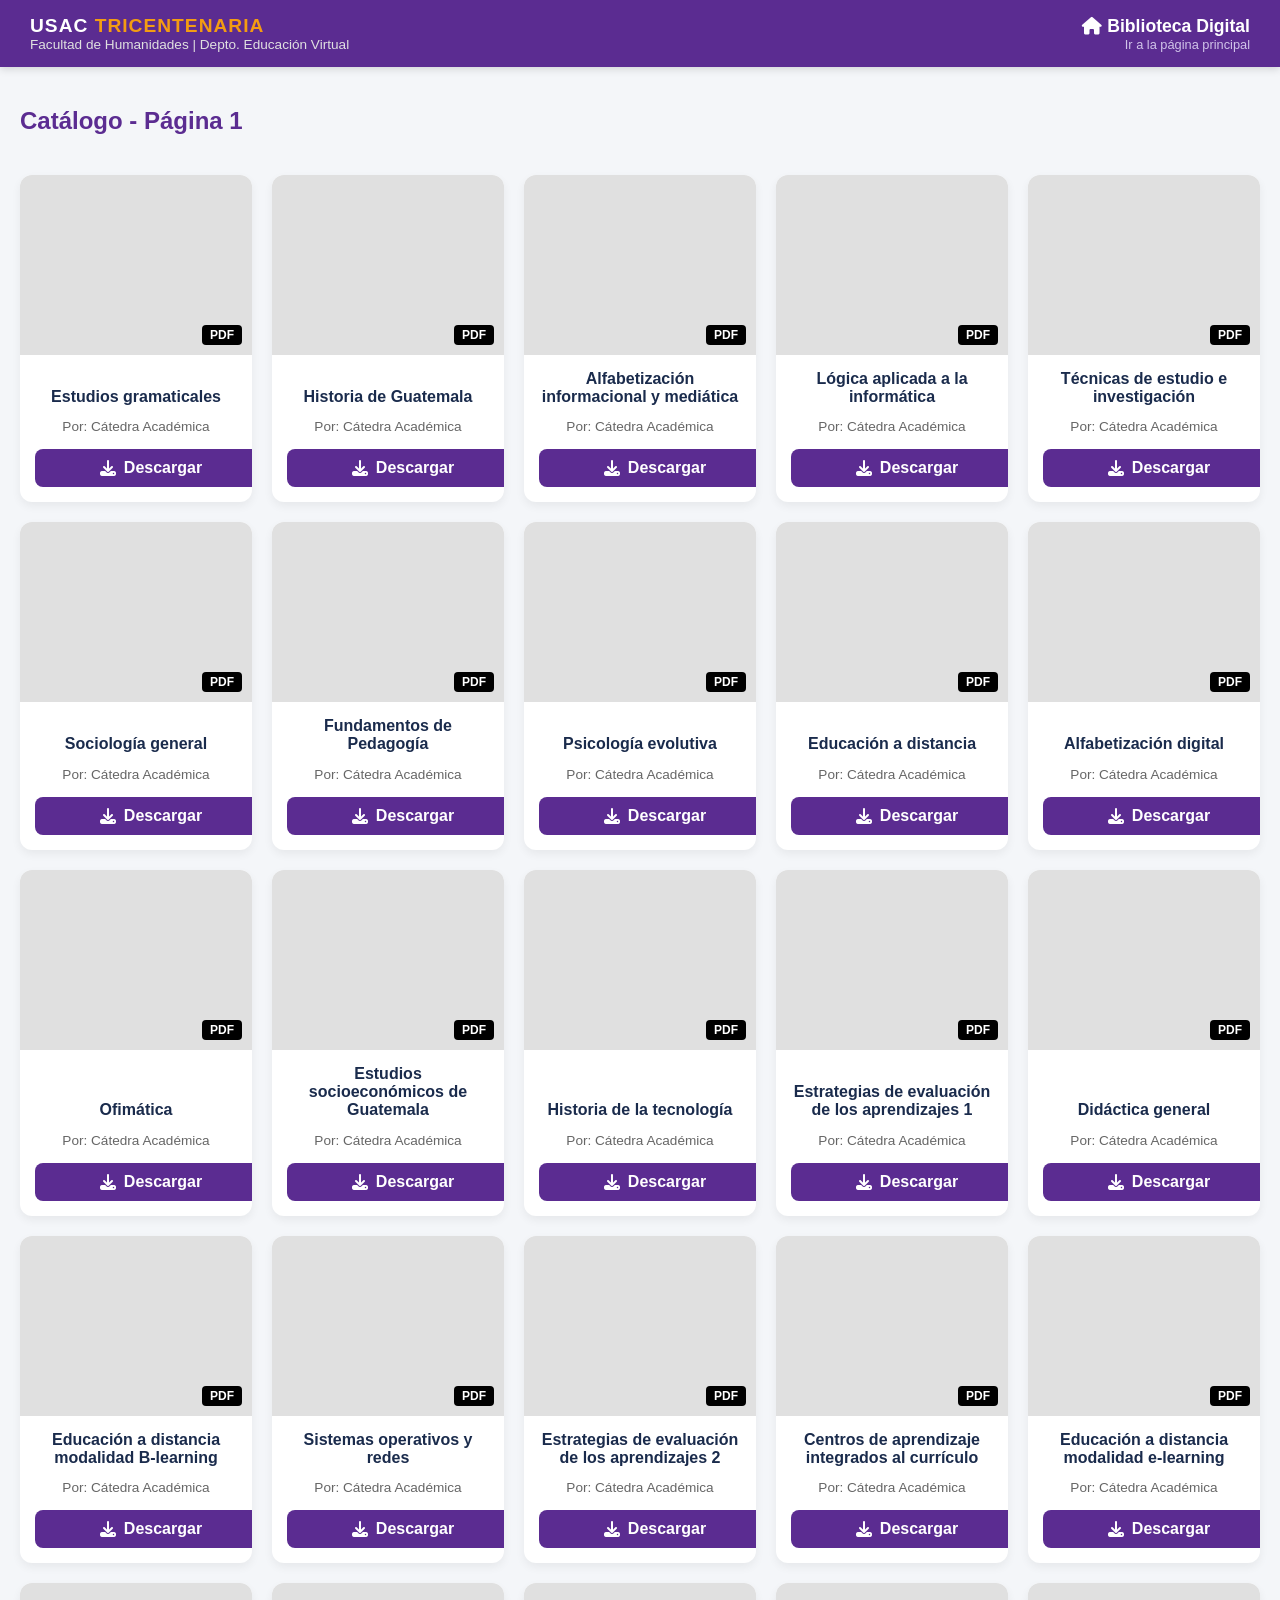
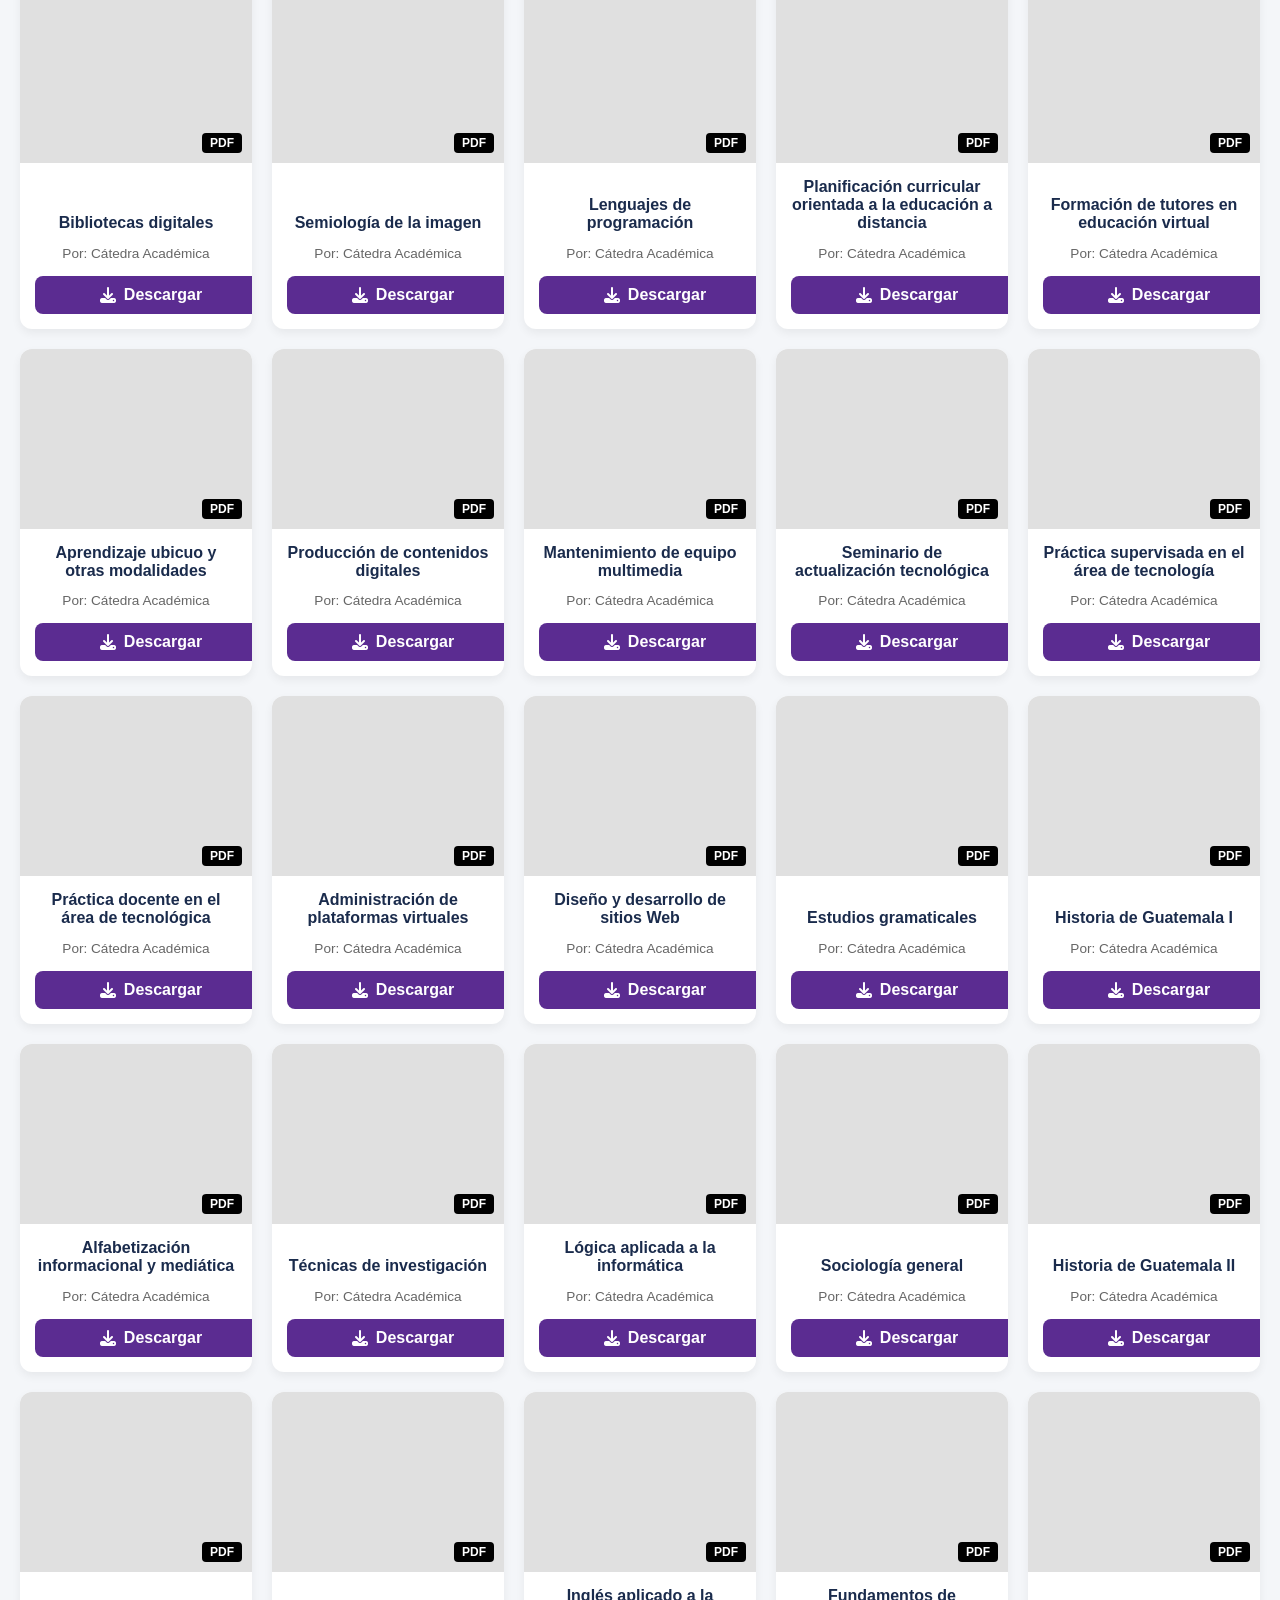
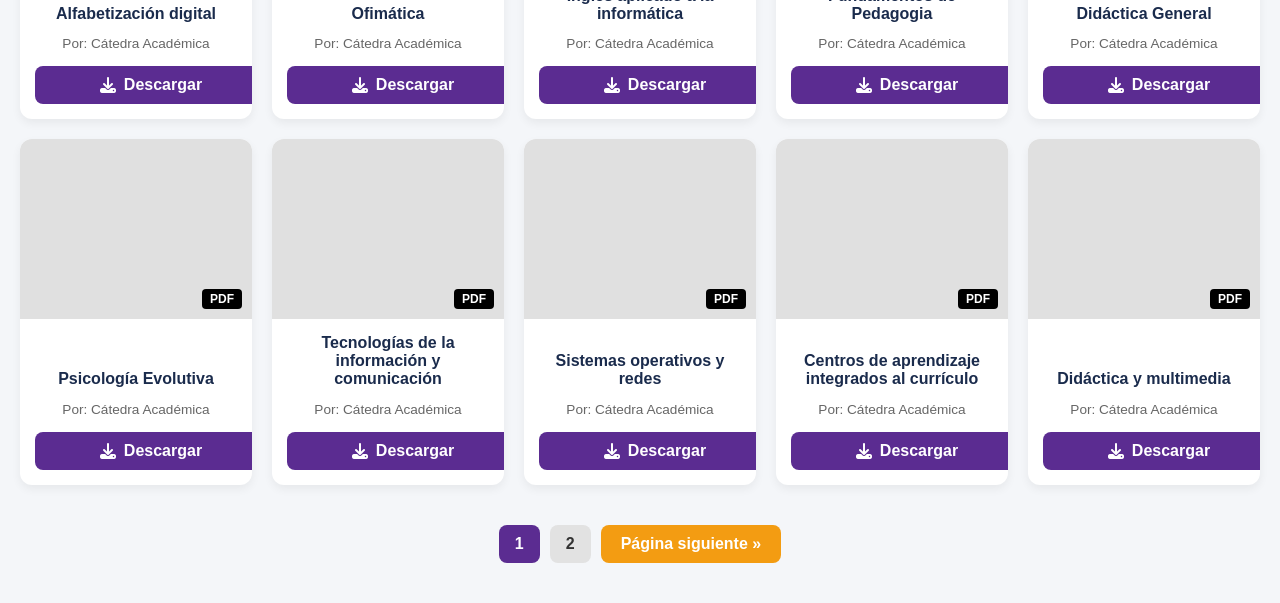
==== catalogo.html @ 76254812 "Add files via upload" ====
<!DOCTYPE html>
<html lang="es">
<head>
  <meta charset="UTF-8">
  <title>Catálogo Completo - Biblioteca Digital (USAC)</title>
  <link rel="stylesheet" href="https://cdnjs.cloudflare.com/ajax/libs/font-awesome/6.4.0/css/all.min.css">
  <style>
    body {
      font-family: Arial, sans-serif;
      background-color: #f4f6f9;
      margin: 0;
      padding: 0;
    }

    /* ESTILOS DEL ENCABEZADO Y BANNER SUPERIOR */
    .top-header {
      background-color: #5b2c91;
      color: #ffffff;
      padding: 15px 30px;
      display: flex;
      justify-content: space-between;
      align-items: center;
      box-shadow: 0 2px 8px rgba(0,0,0,0.15);
    }

    .logo-area-link {
      text-decoration: none;
      color: inherit;
      display: flex;
      flex-direction: column;
      transition: opacity 0.2s ease;
    }

    .logo-area-link:hover {
      opacity: 0.9;
    }

    .usac-title {
      font-size: 1.2rem;
      font-weight: bold;
      letter-spacing: 1px;
    }

    .usac-title span {
      color: #f39c12;
    }

    .fahusac-title {
      font-size: 0.85rem;
      color: #e0e0e0;
    }

    .header-right {
      text-align: right;
    }

    .header-right h2 {
      margin: 0;
      font-size: 1.1rem;
    }

    .header-right h2 a {
      color: #ffffff;
      text-decoration: none;
    }

    .header-right p {
      margin: 0;
      font-size: 0.8rem;
      color: #d1c4e9;
    }

    .main-container {
      padding: 20px;
      max-width: 1400px;
      margin: 0 auto;
    }

    .header-catalogo {
      display: flex;
      justify-content: space-between;
      align-items: center;
      margin-bottom: 20px;
    }

    /* GRID DE 5 COLUMNAS X 10 FILAS (50 LIBROS) */
    .grid-5x10 {
      display: grid;
      grid-template-columns: repeat(5, 1fr);
      gap: 20px;
    }

    /* TARJETA DE LIBRO */
    .card-libro {
      background: #ffffff;
      border-radius: 12px;
      overflow: hidden;
      box-shadow: 0 4px 10px rgba(0,0,0,0.06);
      display: flex;
      flex-direction: column;
      justify-content: space-between;
      transition: transform 0.2s ease;
    }

    .card-libro:hover {
      transform: translateY(-5px);
    }

    .portada-placeholder {
      background-color: #e0e0e0;
      height: 180px;
      position: relative;
    }

    .badge-pdf {
      position: absolute;
      bottom: 10px;
      right: 10px;
      background: #000;
      color: #fff;
      padding: 3px 8px;
      font-size: 0.75rem;
      font-weight: bold;
      border-radius: 4px;
    }

    .info-libro {
      padding: 15px;
      text-align: center;
    }

    .titulo-libro {
      font-size: 1rem;
      color: #1a2b4c;
      margin: 0 0 8px 0;
      font-weight: bold;
    }

    .autor-libro {
      font-size: 0.85rem;
      color: #666;
      margin-bottom: 15px;
    }

    .btn-descargar {
      background-color: #5b2c91;
      color: white;
      border: none;
      padding: 10px 15px;
      border-radius: 8px;
      width: 100%;
      cursor: pointer;
      font-weight: bold;
      display: flex;
      align-items: center;
      justify-content: center;
      gap: 8px;
      text-decoration: none;
    }

    /* ESTILOS DE PAGINACIÓN */
    .paginacion-container {
      display: flex;
      justify-content: center;
      align-items: center;
      gap: 10px;
      margin: 40px 0 20px 0;
    }

    .btn-pagina {
      padding: 10px 16px;
      background: #e2e2e2;
      color: #333;
      text-decoration: none;
      border-radius: 8px;
      font-weight: bold;
    }

    .btn-pagina.activo,
    .btn-pagina.active {
      background: #5b2c91;
      color: #fff;
    }

    .btn-siguiente {
      padding: 10px 20px;
      background: #f39c12;
      color: #fff;
      text-decoration: none;
      border-radius: 8px;
      font-weight: bold;
    }
  </style>
</head>
<body>

  <!-- ENCABEZADO SUPERIOR / BANNER MENÚ (REDIRECCIONA A INDEX.HTML) -->
  <header class="top-header">
    <a href="index.html" class="logo-area-link" title="Volver al inicio">
      <div class="usac-title">USAC <span>TRICENTENARIA</span></div>
      <div class="fahusac-title">Facultad de Humanidades | Depto. Educación Virtual</div>
    </a>
    <div class="header-right">
      <h2><a href="index.html" title="Volver al inicio"><i class="fa-solid fa-house"></i> Biblioteca Digital</a></h2>
      <p>Ir a la página principal</p>
    </div>
  </header>

  <main class="main-container">
    <div class="header-catalogo">
      <h2 style="color: #5b2c91;" id="lbl-pagina">Catálogo de Libros</h2>
    </div>

    <!-- CONTENEDOR GRID 5X10 -->
    <div id="contenedor-libros" class="grid-5x10"></div>

    <!-- BARRA DE PAGINACIÓN (UBICADA CORRECTAMENTE EN EL HTML) -->
    <div id="paginacion-bottom" class="paginacion-container"></div>
  </main>

  <!-- ARCHIVOS JAVASCRIPT EXTERNOS -->
  <script src="cursos.js"></script>
  <script src="paginacion.js"></script>

  <!-- LÓGICA DE RENDERIZADO -->
  <script>
    document.addEventListener('DOMContentLoaded', () => {
      // 1. Obtener la página desde los parámetros de la URL
      const params = new URLSearchParams(window.location.search);
      const paginaActual = parseInt(params.get('pagina')) || 1;
      
      document.getElementById('lbl-pagina').textContent = `Catálogo - Página ${paginaActual}`;

      // 2. Calcular rango de 50 ítems por página (5x10)
      const limitePorPagina = 50;
      const inicio = (paginaActual - 1) * limitePorPagina;
      const fin = inicio + limitePorPagina;

      // Obtener el fragmento de la lista según la página
      const librosPagina = BASE_CURSOS.slice(inicio, fin);
      const contenedor = document.getElementById('contenedor-libros');

      // 3. Renderizar las tarjetas
      librosPagina.forEach(libro => {
        const card = document.createElement('div');
        card.className = 'card-libro';
        card.innerHTML = `
          <div class="portada-placeholder">
            <span class="badge-pdf">PDF</span>
          </div>
          <div class="info-libro">
            <h3 class="titulo-libro">${libro.nombre}</h3>
            <p class="autor-libro">Por: ${libro.autor || 'Cátedra Académica'}</p>
            <a href="${libro.link || '#'}" class="btn-descargar" target="_blank">
              <i class="fa-solid fa-download"></i> Descargar
            </a>
          </div>
        `;
        contenedor.appendChild(card);
      });

      // 4. Renderizar controles de paginación
      if (typeof renderizarPaginacion === 'function') {
        renderizarPaginacion(BASE_CURSOS.length, paginaActual, 'paginacion-bottom');
      }
    });
    // Navegación normal entre páginas dentro del catálogo
renderizarPaginacion(BASE_CURSOS.length, paginaActual, 'paginacion-bottom', 'catalogo.html', false);
  </script>
</body>
</html>
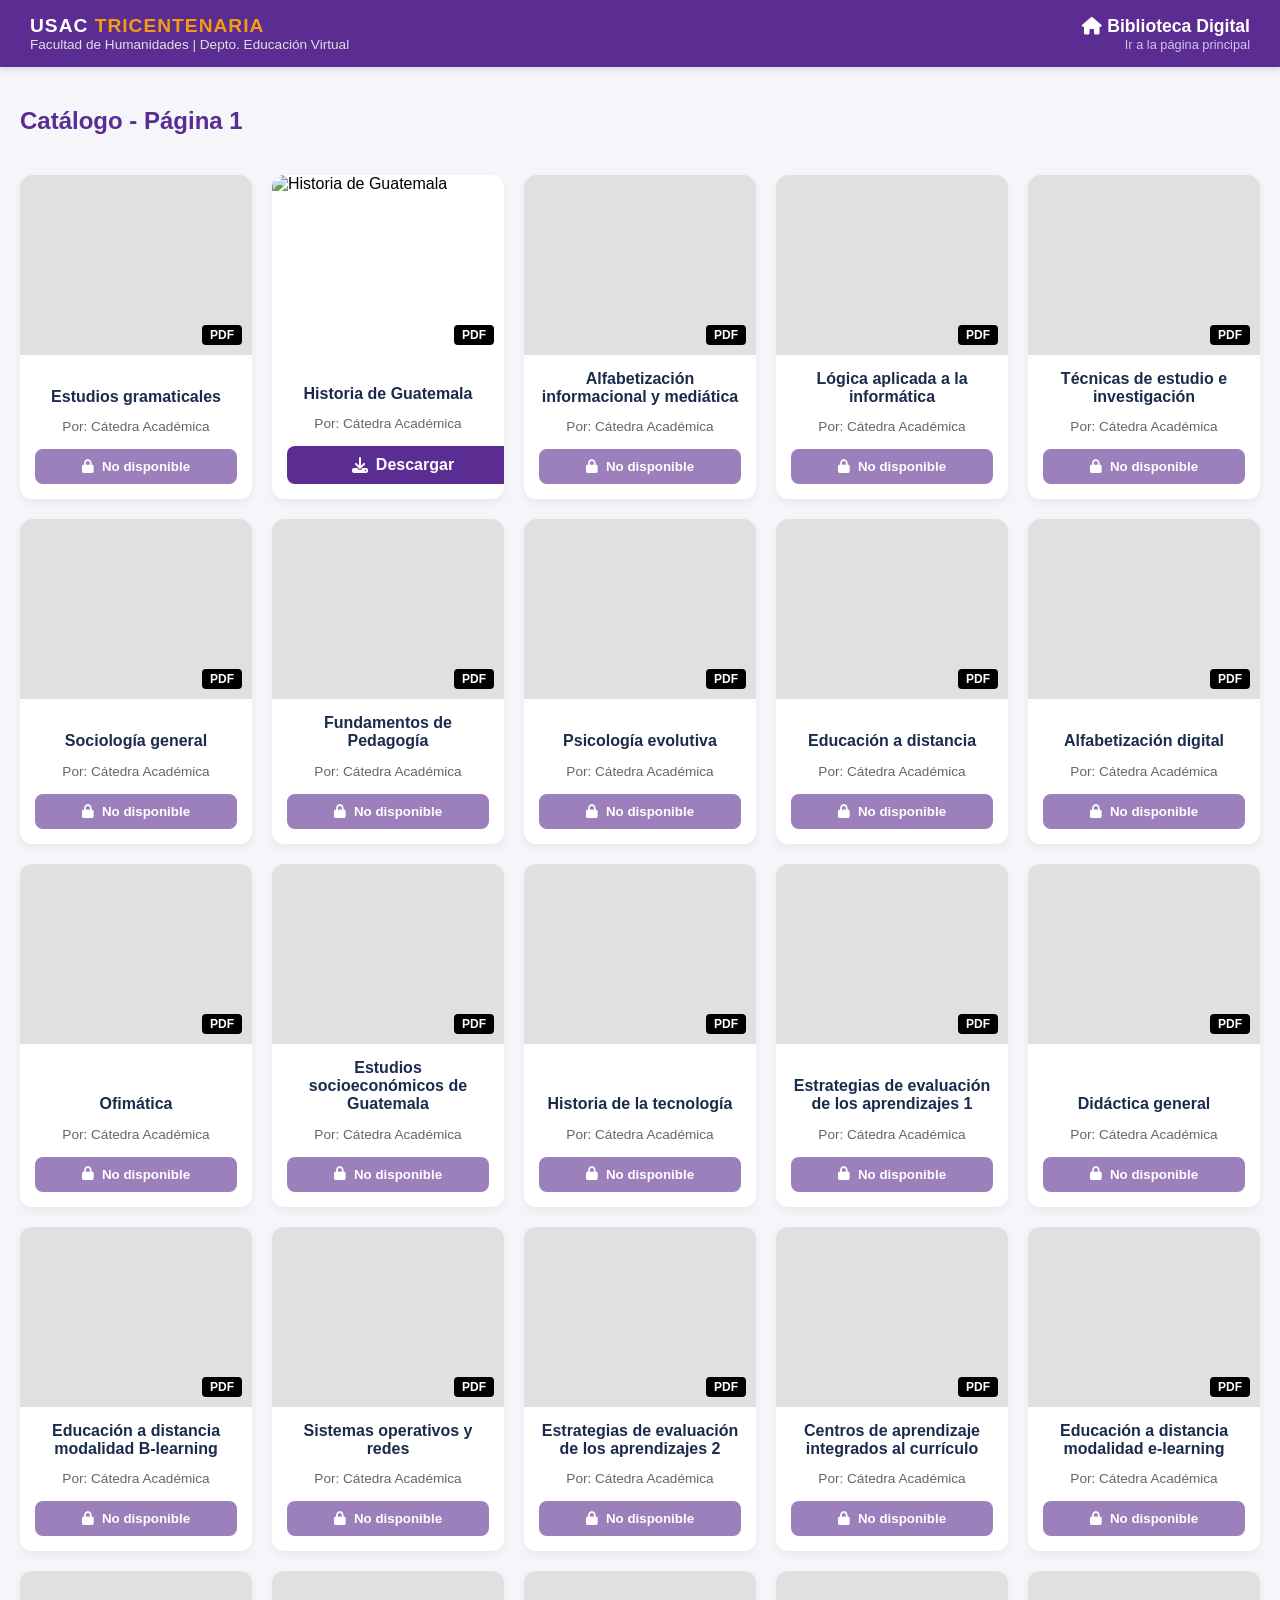
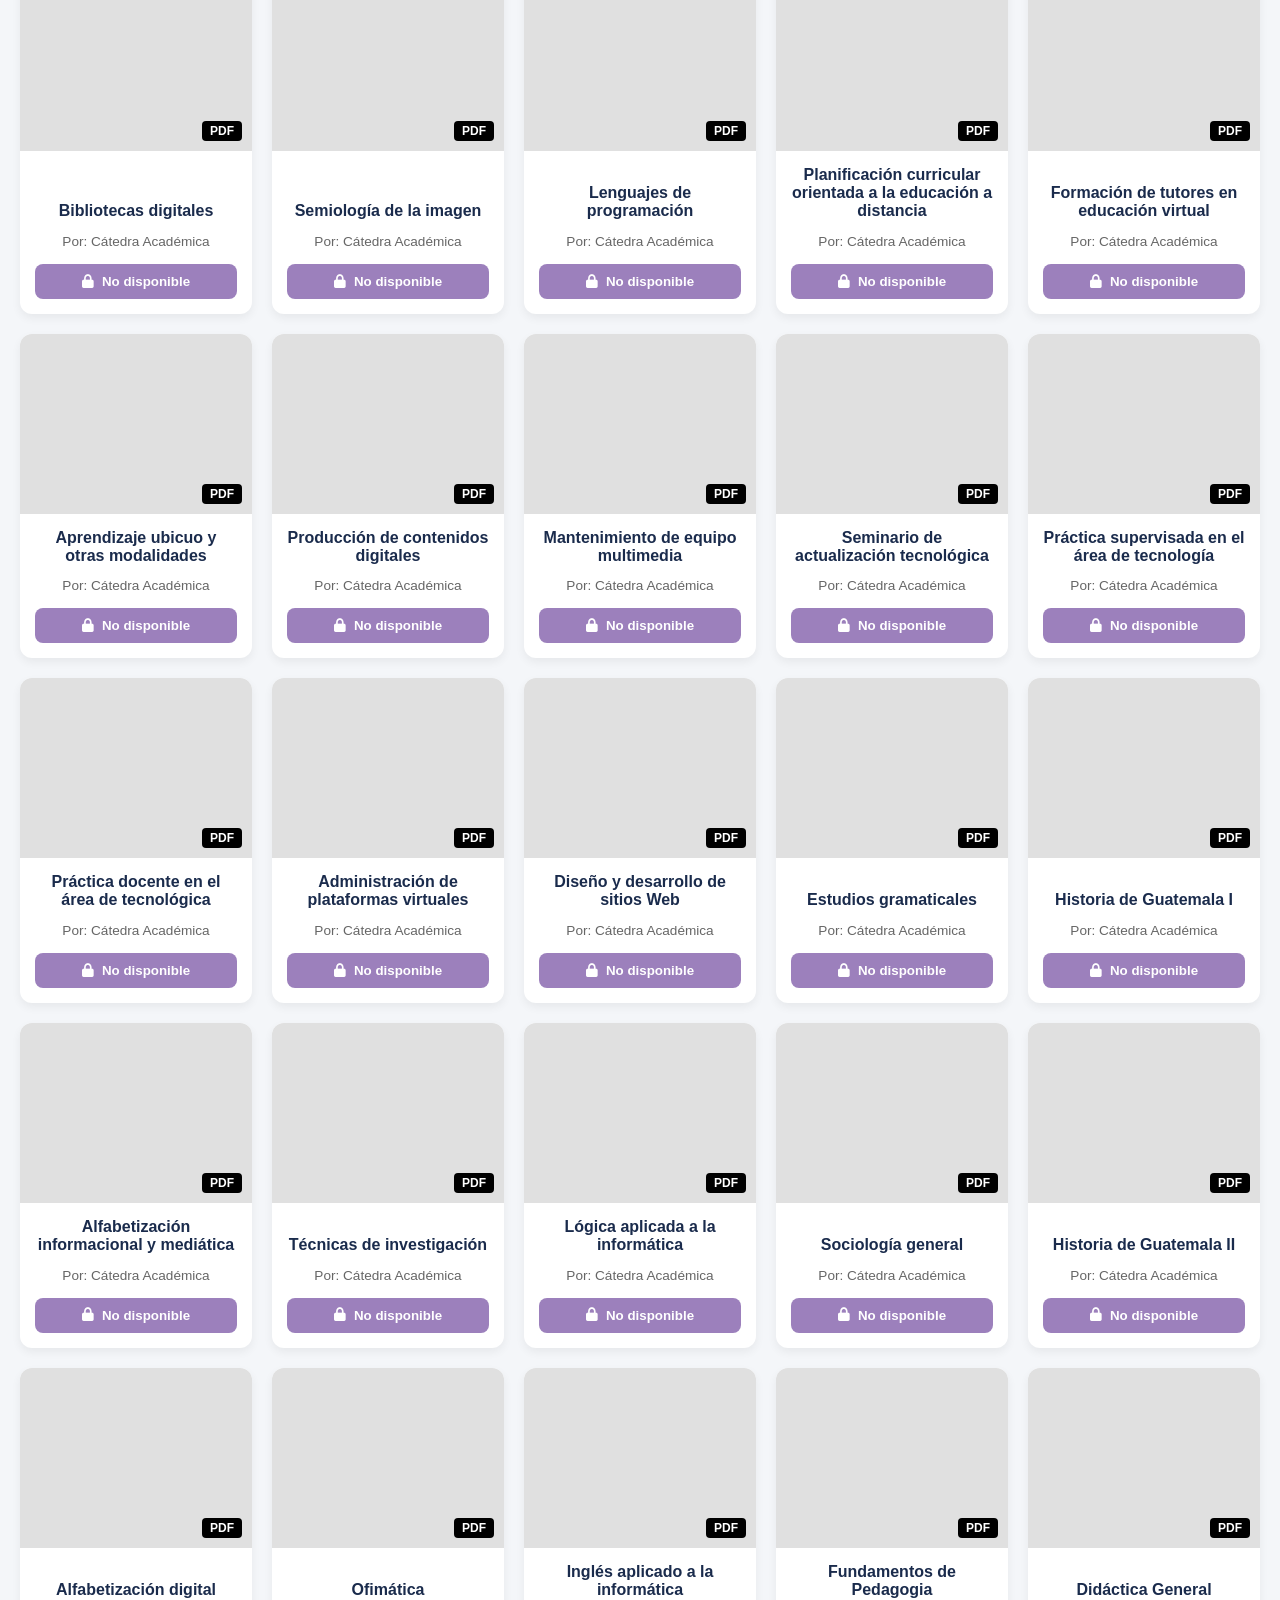
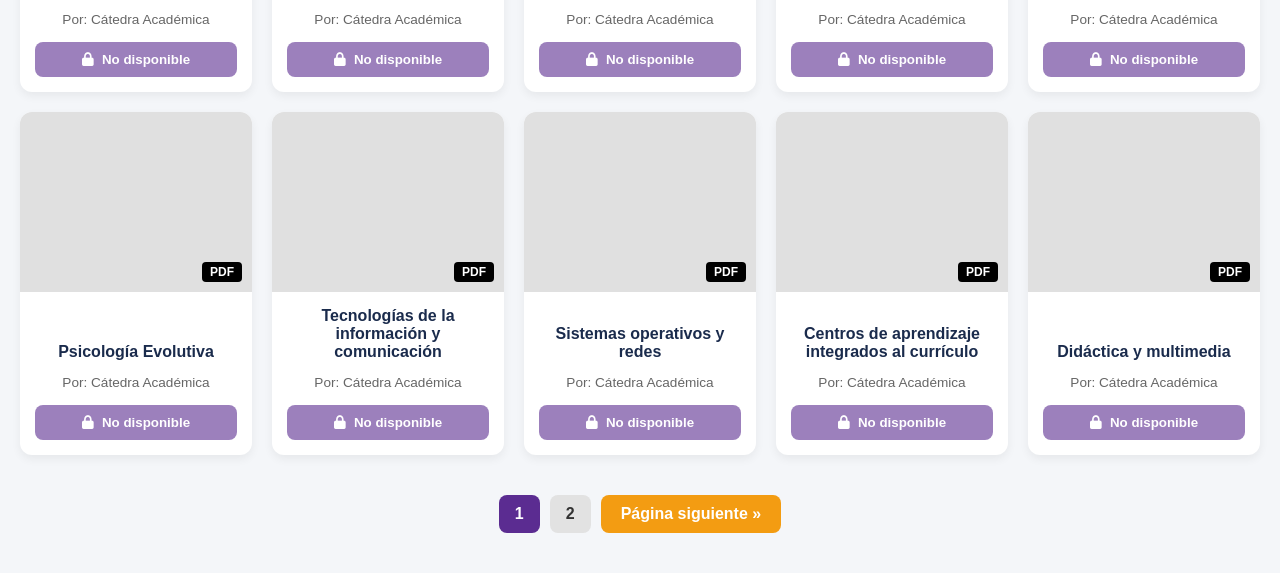
==== commit 76dedd78: "Update catalogo.html" ====
--- a/catalogo.html
+++ b/catalogo.html
@@ -244,16 +244,30 @@
       librosPagina.forEach(libro => {
         const card = document.createElement('div');
         card.className = 'card-libro';
+
+        const portadaHTML = libro.portada 
+          ? `<img src="${libro.portada}" alt="${libro.nombre}" style="width:100%; height:180px; object-fit:cover;">`
+          : `<div class="portada-placeholder"></div>`;
+
+        const enlaceDescarga = (libro.link && libro.link !== '#') ? libro.link : null;
+
         card.innerHTML = `
-          <div class="portada-placeholder">
+          <div style="position: relative; height: 180px; overflow: hidden;">
+            ${portadaHTML}
             <span class="badge-pdf">PDF</span>
           </div>
           <div class="info-libro">
             <h3 class="titulo-libro">${libro.nombre}</h3>
             <p class="autor-libro">Por: ${libro.autor || 'Cátedra Académica'}</p>
-            <a href="${libro.link || '#'}" class="btn-descargar" target="_blank">
-              <i class="fa-solid fa-download"></i> Descargar
-            </a>
+            ${
+              enlaceDescarga 
+                ? `<a href="${enlaceDescarga}" class="btn-descargar" target="_blank" rel="noopener noreferrer">
+                     <i class="fa-solid fa-download"></i> Descargar
+                   </a>`
+                : `<button class="btn-descargar" style="opacity: 0.6; cursor: not-allowed;" disabled>
+                     <i class="fa-solid fa-lock"></i> No disponible
+                   </button>`
+            }
           </div>
         `;
         contenedor.appendChild(card);
@@ -261,11 +275,9 @@
 
       // 4. Renderizar controles de paginación
       if (typeof renderizarPaginacion === 'function') {
-        renderizarPaginacion(BASE_CURSOS.length, paginaActual, 'paginacion-bottom');
+        renderizarPaginacion(BASE_CURSOS.length, paginaActual, 'paginacion-bottom', 'catalogo.html', false);
       }
     });
-    // Navegación normal entre páginas dentro del catálogo
-renderizarPaginacion(BASE_CURSOS.length, paginaActual, 'paginacion-bottom', 'catalogo.html', false);
   </script>
 </body>
-</html>+</html>
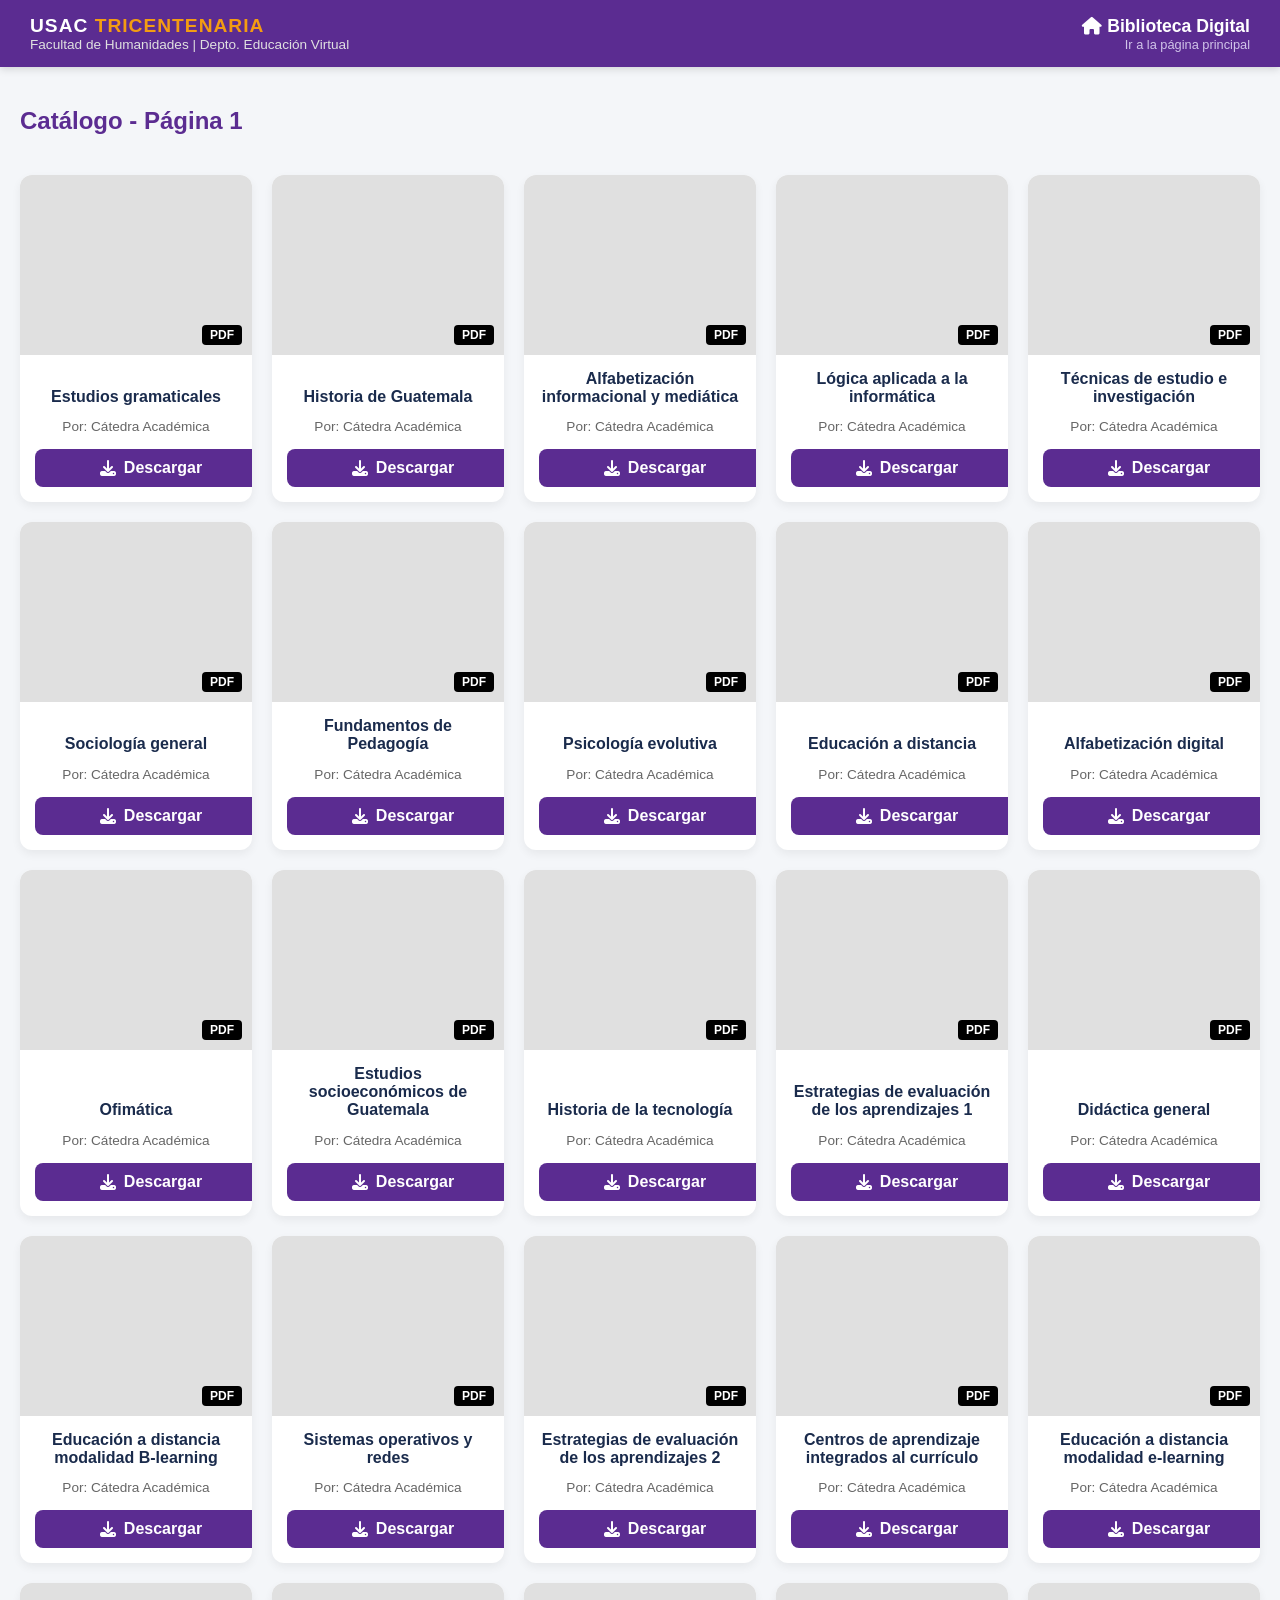
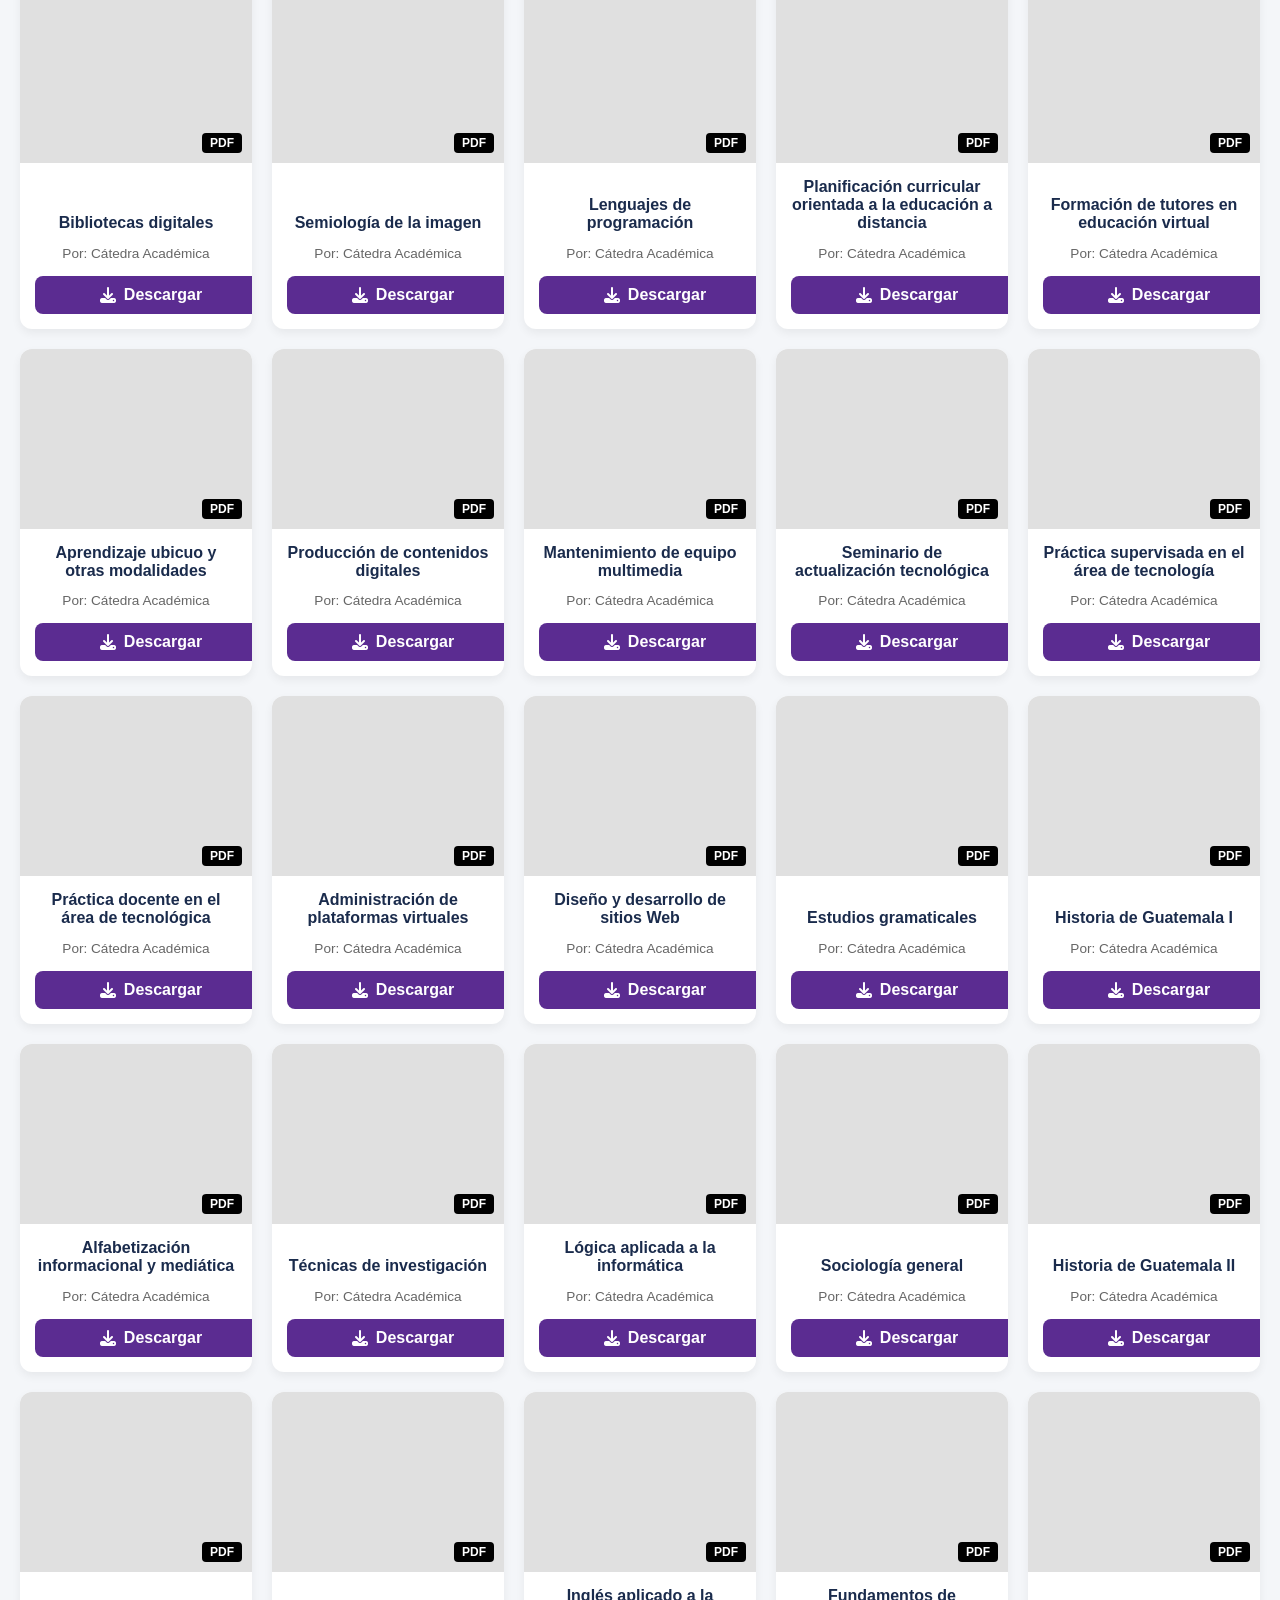
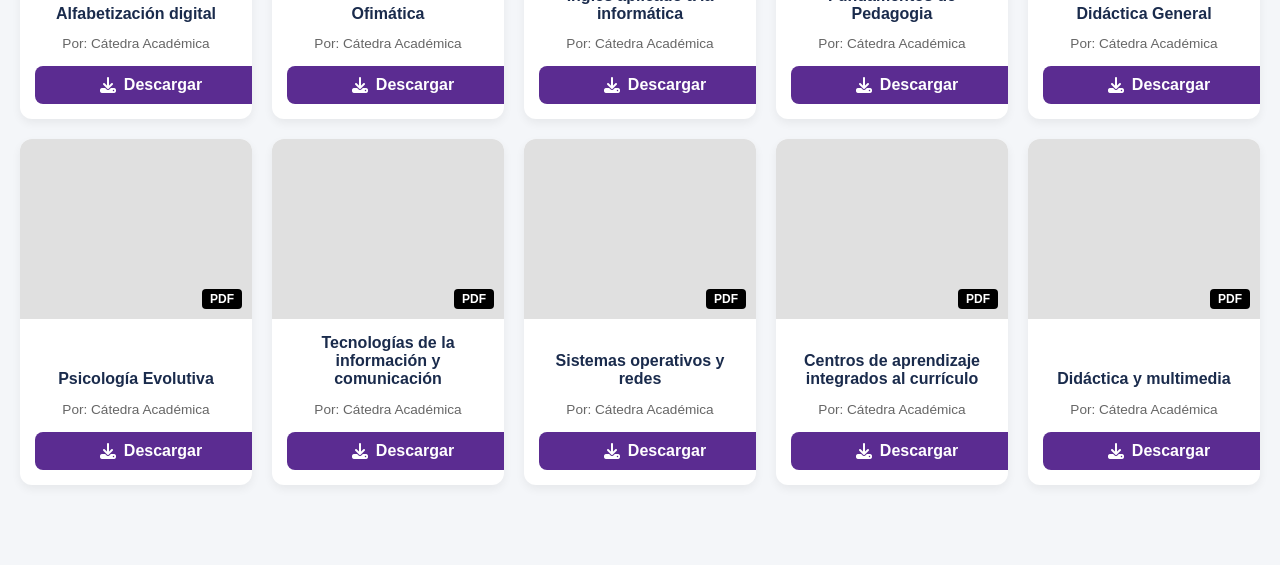
==== commit 2e2870d9: "Update catalogo.html" ====
--- a/catalogo.html
+++ b/catalogo.html
@@ -244,30 +244,16 @@
       librosPagina.forEach(libro => {
         const card = document.createElement('div');
         card.className = 'card-libro';
-
-        const portadaHTML = libro.portada 
-          ? `<img src="${libro.portada}" alt="${libro.nombre}" style="width:100%; height:180px; object-fit:cover;">`
-          : `<div class="portada-placeholder"></div>`;
-
-        const enlaceDescarga = (libro.link && libro.link !== '#') ? libro.link : null;
-
         card.innerHTML = `
-          <div style="position: relative; height: 180px; overflow: hidden;">
-            ${portadaHTML}
+          <div class="portada-placeholder">
             <span class="badge-pdf">PDF</span>
           </div>
           <div class="info-libro">
             <h3 class="titulo-libro">${libro.nombre}</h3>
             <p class="autor-libro">Por: ${libro.autor || 'Cátedra Académica'}</p>
-            ${
-              enlaceDescarga 
-                ? `<a href="${enlaceDescarga}" class="btn-descargar" target="_blank" rel="noopener noreferrer">
-                     <i class="fa-solid fa-download"></i> Descargar
-                   </a>`
-                : `<button class="btn-descargar" style="opacity: 0.6; cursor: not-allowed;" disabled>
-                     <i class="fa-solid fa-lock"></i> No disponible
-                   </button>`
-            }
+            <a href="${libro.link || '#'}" class="btn-descargar" target="_blank">
+              <i class="fa-solid fa-download"></i> Descargar
+            </a>
           </div>
         `;
         contenedor.appendChild(card);
@@ -275,9 +261,11 @@
 
       // 4. Renderizar controles de paginación
       if (typeof renderizarPaginacion === 'function') {
-        renderizarPaginacion(BASE_CURSOS.length, paginaActual, 'paginacion-bottom', 'catalogo.html', false);
+        renderizarPaginacion(BASE_CURSOS.length, paginaActual, 'paginacion-bottom');
       }
     });
+    // Navegación normal entre páginas dentro del catálogo
+renderizarPaginacion(BASE_CURSOS.length, paginaActual, 'paginacion-bottom', 'catalogo.html', false);
   </script>
 </body>
 </html>
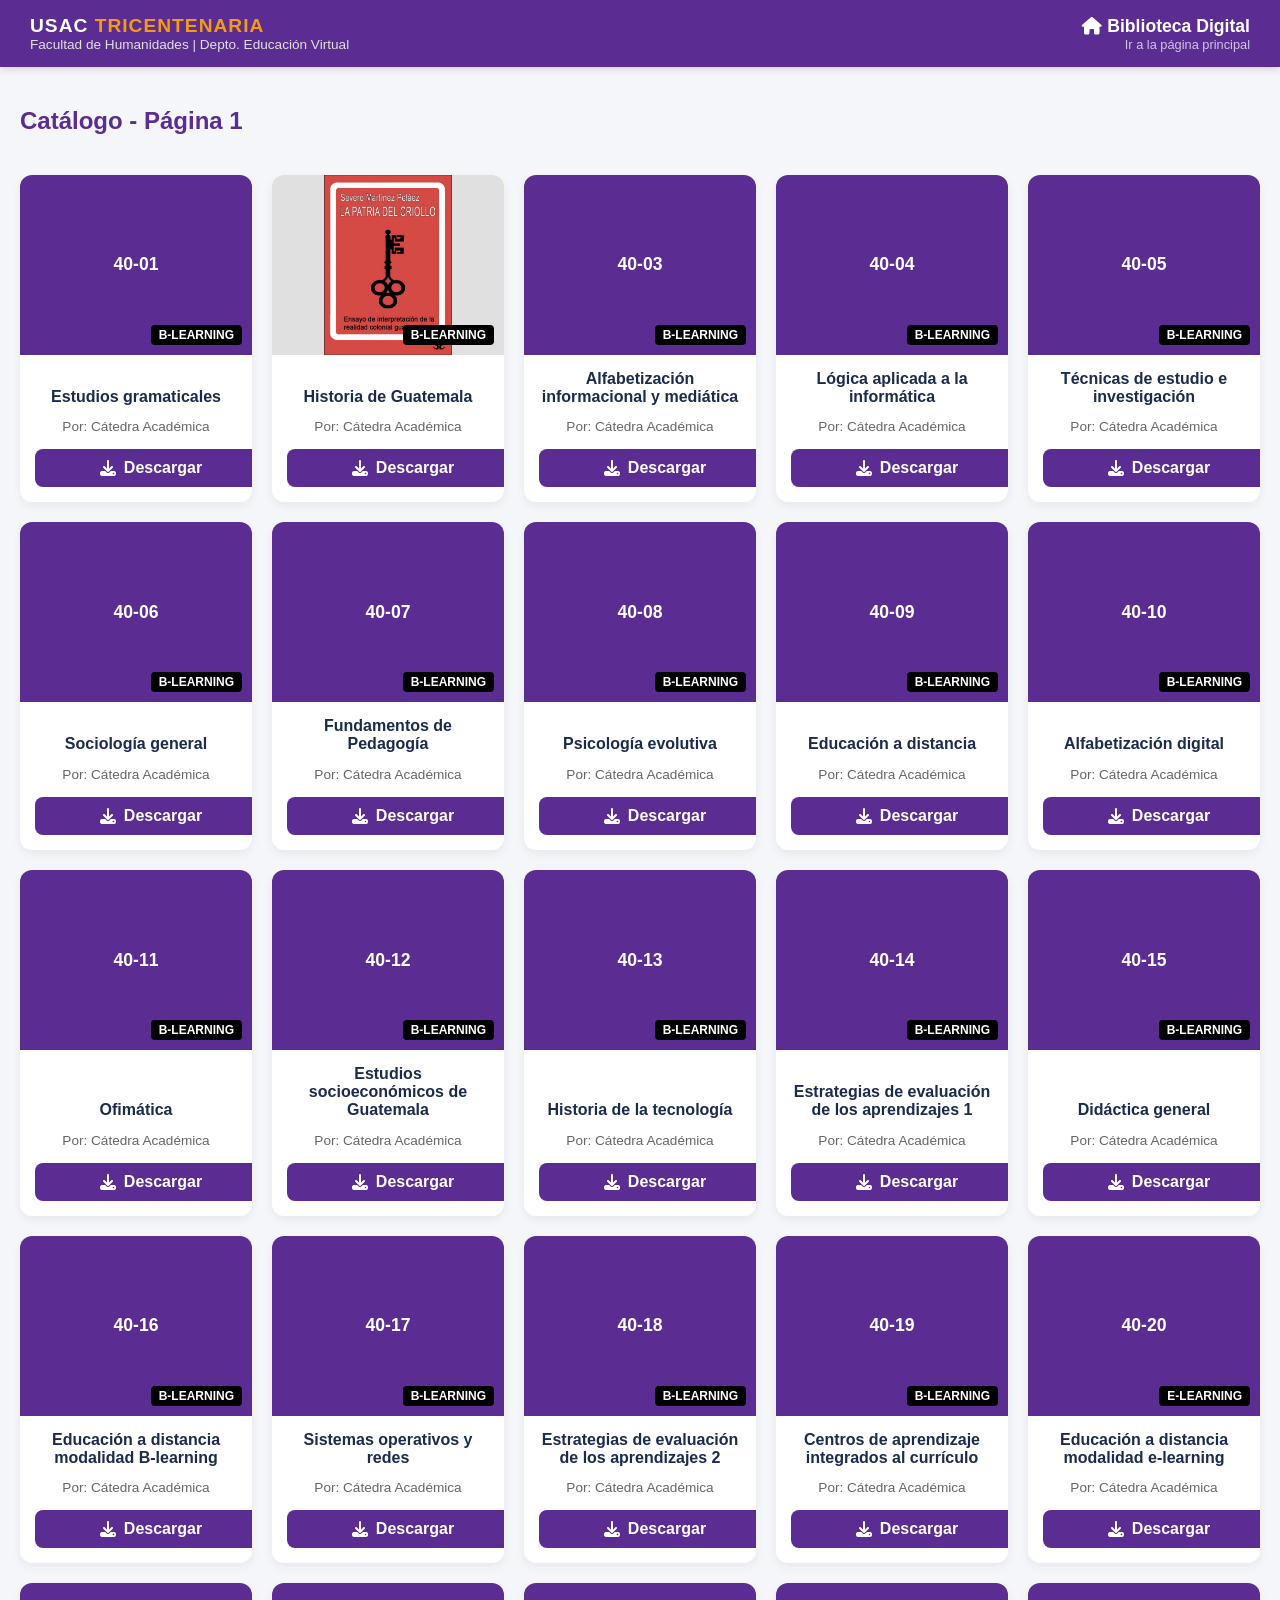
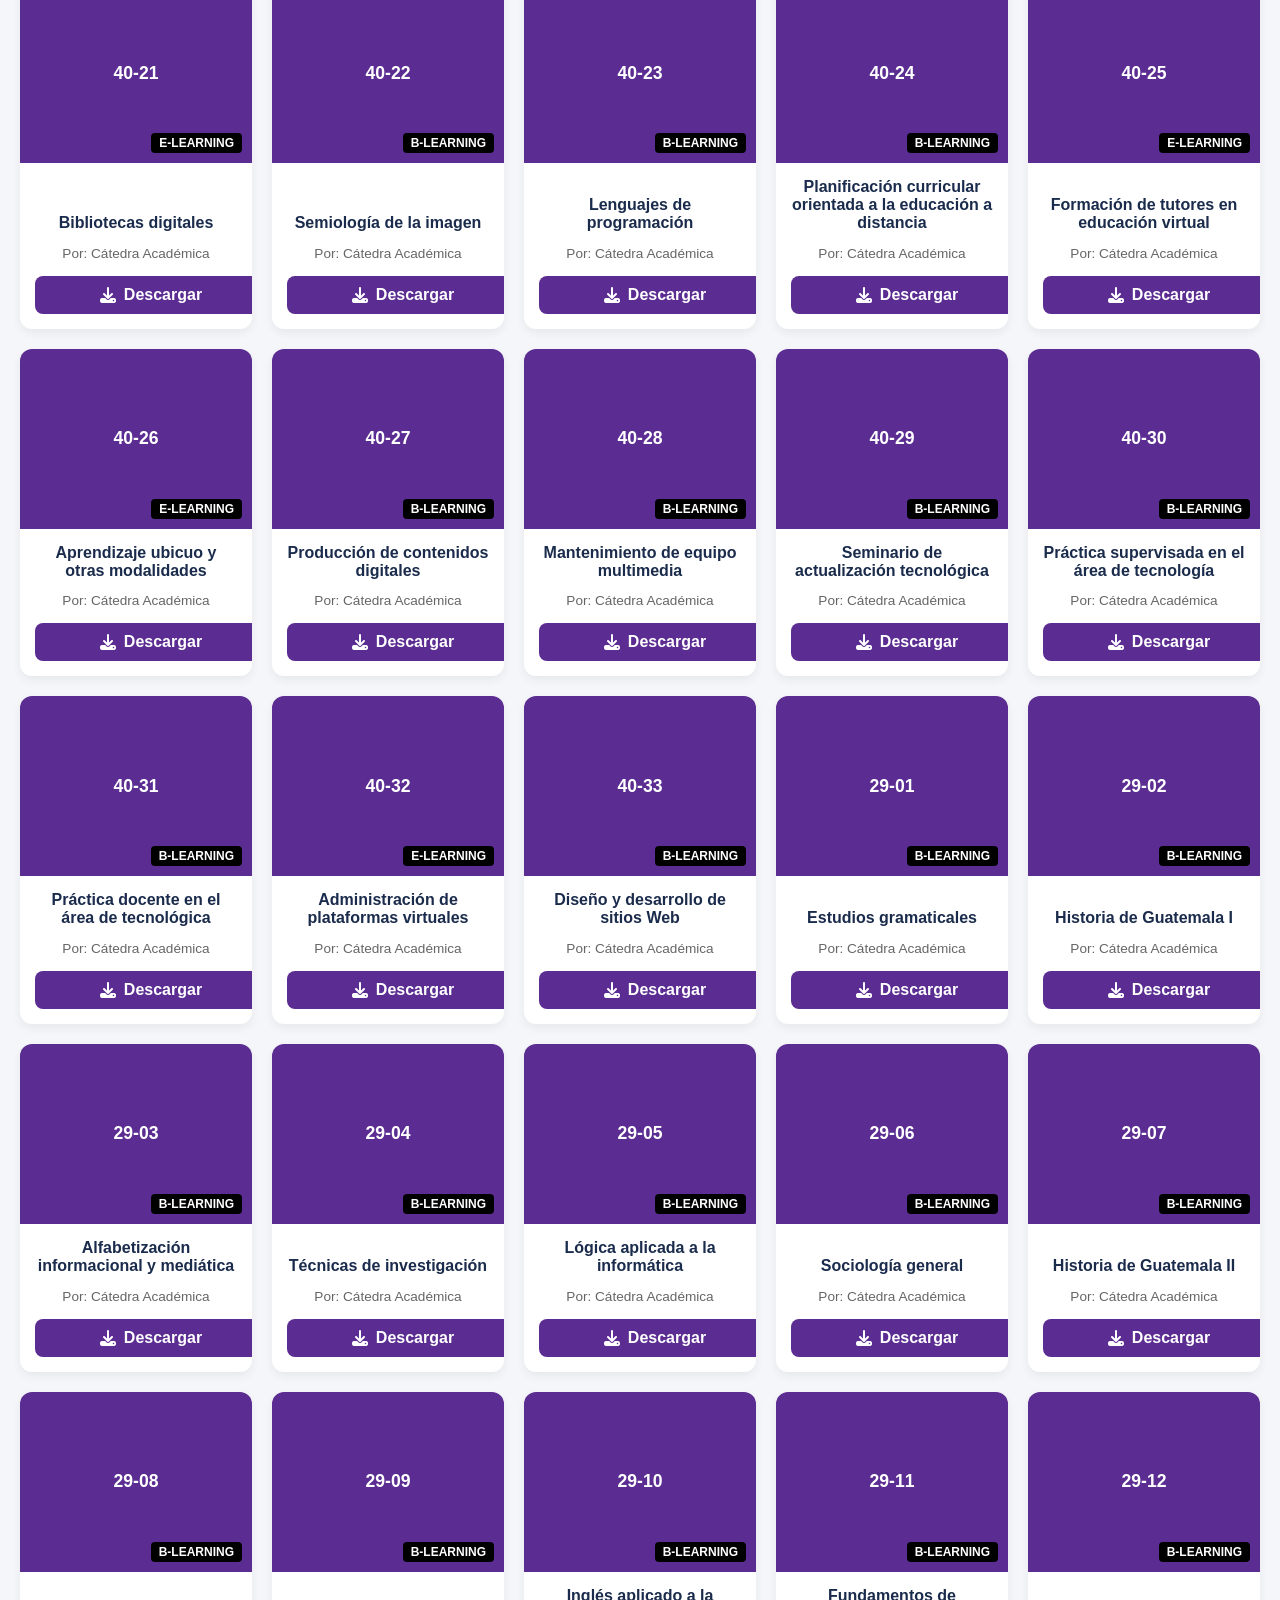
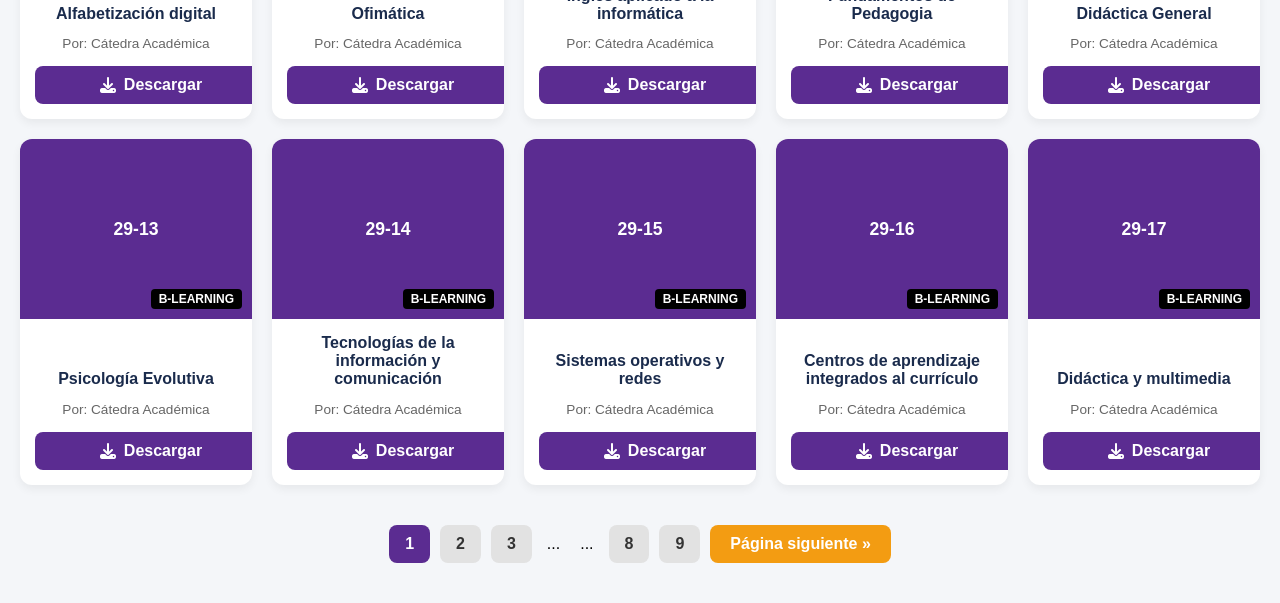
==== commit e9912e1a: "Update catalogo.html" ====
--- a/catalogo.html
+++ b/catalogo.html
@@ -221,37 +221,69 @@
   <!-- ARCHIVOS JAVASCRIPT EXTERNOS -->
   <script src="cursos.js"></script>
   <script src="paginacion.js"></script>
-
-  <!-- LÓGICA DE RENDERIZADO -->
+<!-- LÓGICA DE RENDERIZADO CORREGIDA -->
   <script>
     document.addEventListener('DOMContentLoaded', () => {
-      // 1. Obtener la página desde los parámetros de la URL
+      // 1. Obtener la página desde los parámetros de la URL (?pagina=1, ?pagina=2...)
       const params = new URLSearchParams(window.location.search);
       const paginaActual = parseInt(params.get('pagina')) || 1;
       
-      document.getElementById('lbl-pagina').textContent = `Catálogo - Página ${paginaActual}`;
+      const lblPagina = document.getElementById('lbl-pagina');
+      if (lblPagina) {
+        lblPagina.textContent = `Catálogo - Página ${paginaActual}`;
+      }
+
+      // Validar que BASE_CURSOS exista desde cursos.js
+      if (typeof BASE_CURSOS === 'undefined' || !Array.isArray(BASE_CURSOS)) {
+        console.error('BASE_CURSOS no está cargada. Verifica que cursos.js exista.');
+        return;
+      }
 
       // 2. Calcular rango de 50 ítems por página (5x10)
       const limitePorPagina = 50;
       const inicio = (paginaActual - 1) * limitePorPagina;
       const fin = inicio + limitePorPagina;
 
-      // Obtener el fragmento de la lista según la página
+      // Obtener el fragmento de libros
       const librosPagina = BASE_CURSOS.slice(inicio, fin);
       const contenedor = document.getElementById('contenedor-libros');
 
-      // 3. Renderizar las tarjetas
+      if (!contenedor) return;
+      contenedor.innerHTML = '';
+
+      if (librosPagina.length === 0) {
+        contenedor.innerHTML = '<p style="grid-column: 1/-1; text-align: center; padding: 40px; color: #666;">No hay libros disponibles en esta página.</p>';
+        return;
+      }
+
+      // 3. Renderizar las tarjetas con portadas reales
       librosPagina.forEach(libro => {
         const card = document.createElement('div');
         card.className = 'card-libro';
+
+        const titulo = libro.nombre || libro.titulo || 'Sin título';
+        const codigo = libro.id || libro.codigo || 'LIBRO';
+        const formato = libro.modalidad || libro.formato || 'PDF';
+        const enlace = libro.link || libro.enlace || '#';
+
+        const htmlPortada = libro.portada 
+          ? `<img src="${libro.portada}" alt="${titulo}" style="width: 100%; height: 180px; object-fit: contain; background: #e0e0e0; display: block;" onerror="this.style.display='none'; this.nextElementSibling.style.display='flex';">
+             <div style="display: none; height: 180px; background: #5b2c91; color: #fff; align-items: center; justify-content: center; font-size: 1.1rem; font-weight: bold;">
+               ${codigo}
+             </div>`
+          : `<div style="display: flex; height: 180px; background: #5b2c91; color: #fff; align-items: center; justify-content: center; font-size: 1.1rem; font-weight: bold;">
+               ${codigo}
+             </div>`;
+
         card.innerHTML = `
-          <div class="portada-placeholder">
-            <span class="badge-pdf">PDF</span>
+          <div class="portada-placeholder" style="position: relative; height: 180px; overflow: hidden;">
+            ${htmlPortada}
+            <span class="badge-pdf" style="z-index: 2;">${formato.toUpperCase()}</span>
           </div>
           <div class="info-libro">
-            <h3 class="titulo-libro">${libro.nombre}</h3>
+            <h3 class="titulo-libro">${titulo}</h3>
             <p class="autor-libro">Por: ${libro.autor || 'Cátedra Académica'}</p>
-            <a href="${libro.link || '#'}" class="btn-descargar" target="_blank">
+            <a href="${enlace}" class="btn-descargar" target="_blank">
               <i class="fa-solid fa-download"></i> Descargar
             </a>
           </div>
@@ -261,11 +293,11 @@
 
       // 4. Renderizar controles de paginación
       if (typeof renderizarPaginacion === 'function') {
-        renderizarPaginacion(BASE_CURSOS.length, paginaActual, 'paginacion-bottom');
+        renderizarPaginacion(BASE_CURSOS.length, paginaActual, 'paginacion-bottom', 'catalogo.html', false);
+      } else if (typeof generarBarraPaginacion === 'function') {
+        generarBarraPaginacion(paginaActual, Math.ceil(BASE_CURSOS.length / limitePorPagina), 'paginacion-bottom');
       }
     });
-    // Navegación normal entre páginas dentro del catálogo
-renderizarPaginacion(BASE_CURSOS.length, paginaActual, 'paginacion-bottom', 'catalogo.html', false);
   </script>
 </body>
 </html>
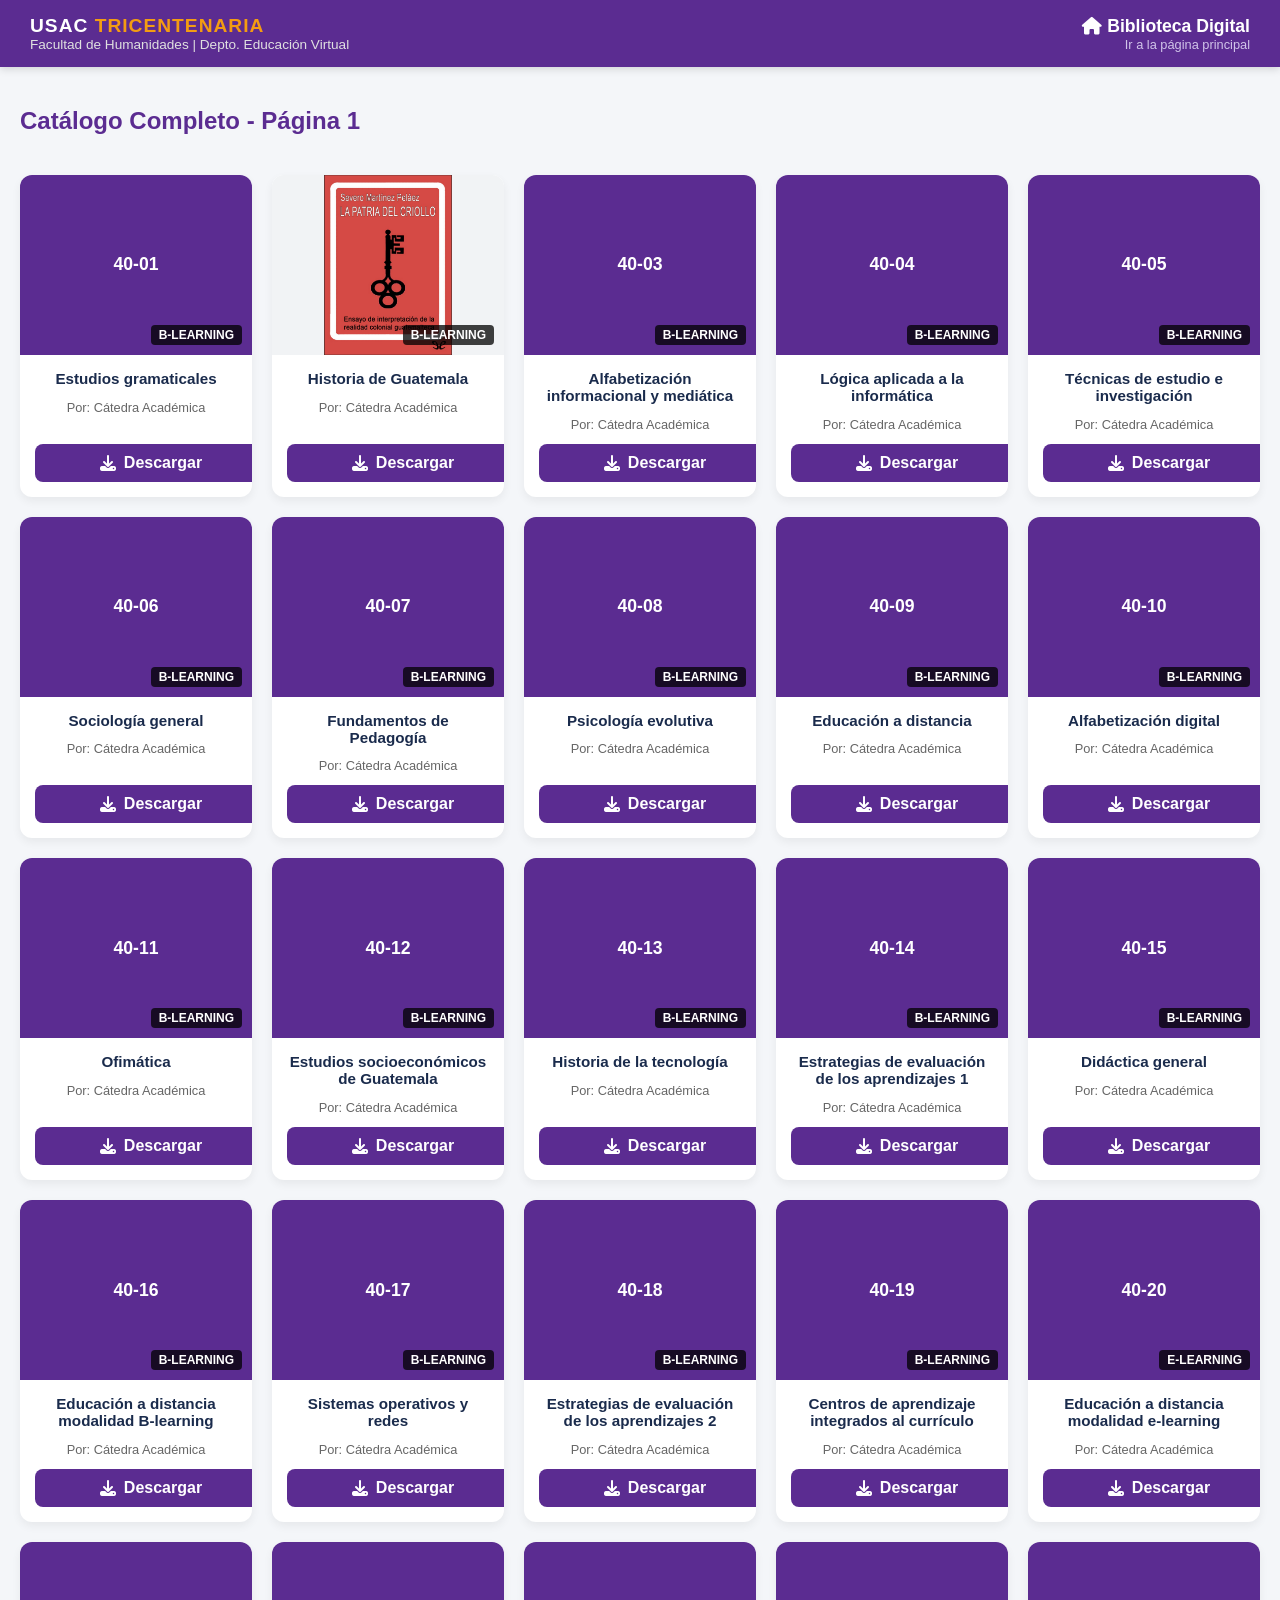
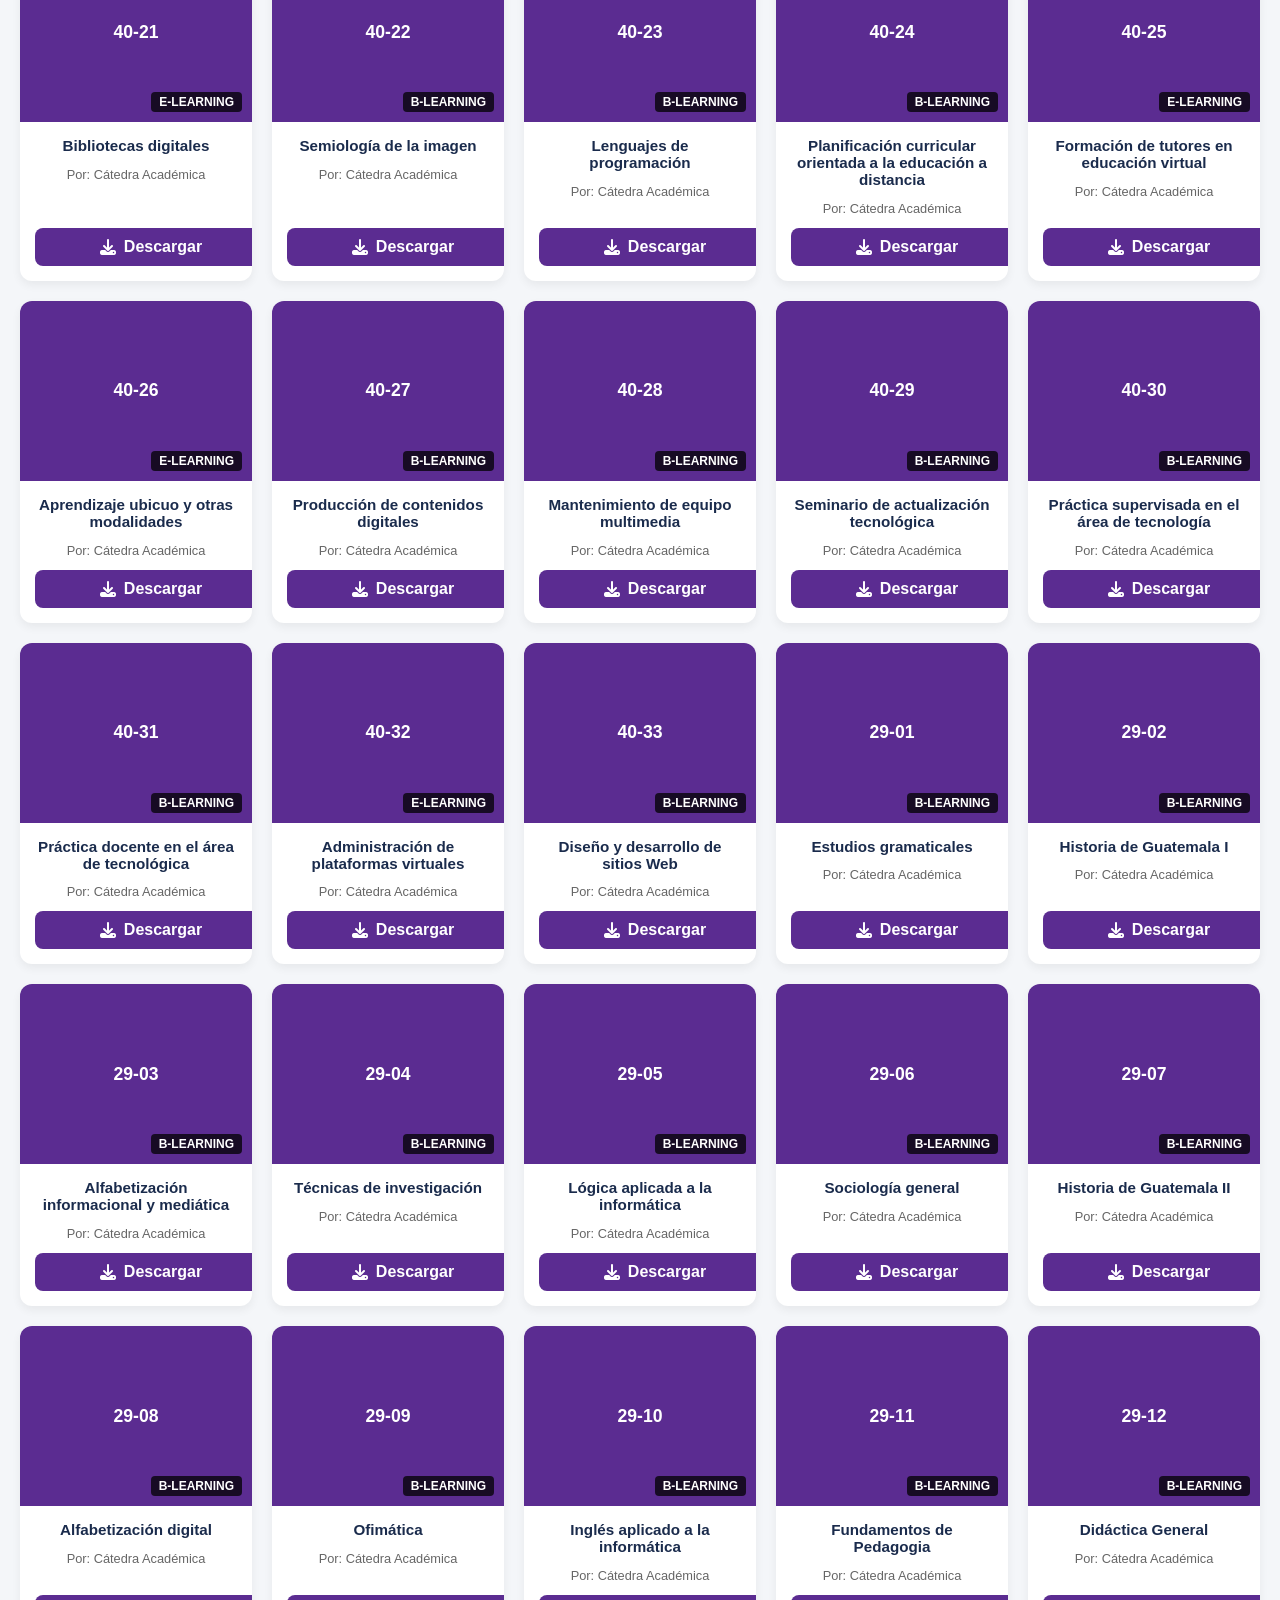
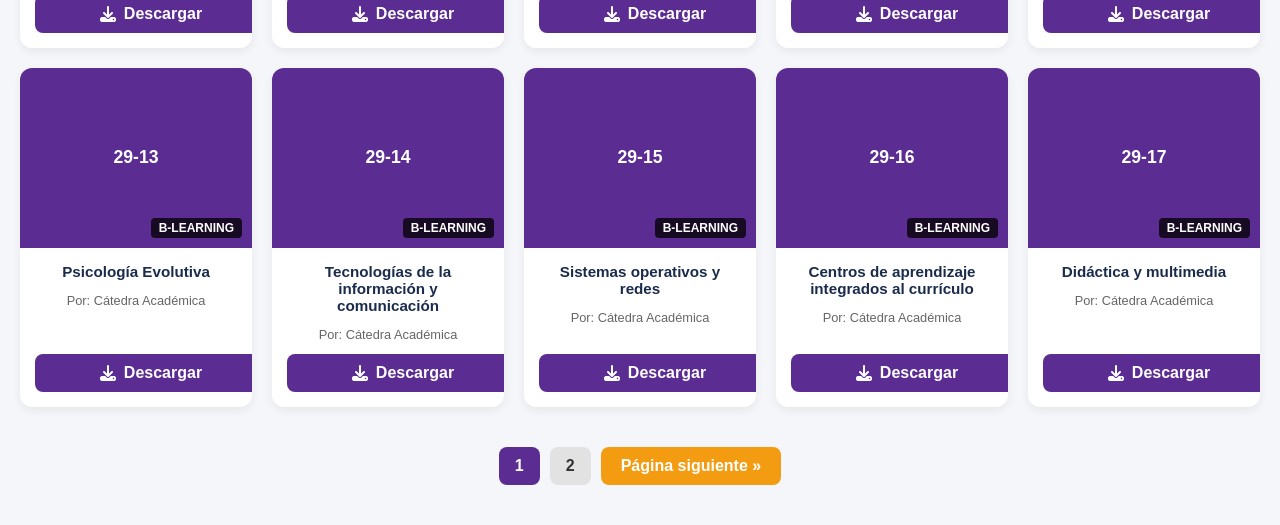
==== commit cdcc99a4: "Update catalogo.html" ====
--- a/catalogo.html
+++ b/catalogo.html
@@ -224,27 +224,30 @@
 <!-- LÓGICA DE RENDERIZADO CORREGIDA -->
   <script>
     document.addEventListener('DOMContentLoaded', () => {
-      // 1. Obtener la página desde los parámetros de la URL (?pagina=1, ?pagina=2...)
+      // 1. Obtener el número de página de la URL (?pagina=1 por defecto)
       const params = new URLSearchParams(window.location.search);
       const paginaActual = parseInt(params.get('pagina')) || 1;
       
       const lblPagina = document.getElementById('lbl-pagina');
       if (lblPagina) {
-        lblPagina.textContent = `Catálogo - Página ${paginaActual}`;
+        lblPagina.textContent = `Catálogo Completo - Página ${paginaActual}`;
       }
 
-      // Validar que BASE_CURSOS exista desde cursos.js
+      // 2. Validar que la base de datos de cursos.js exista
       if (typeof BASE_CURSOS === 'undefined' || !Array.isArray(BASE_CURSOS)) {
-        console.error('BASE_CURSOS no está cargada. Verifica que cursos.js exista.');
+        console.error('Error: BASE_CURSOS no está cargada. Asegúrate de que cursos.js esté en la misma carpeta.');
+        const contenedor = document.getElementById('contenedor-libros');
+        if (contenedor) {
+          contenedor.innerHTML = '<p style="grid-column: 1/-1; text-align: center; color: red;">Error: No se pudieron cargar los libros desde cursos.js</p>';
+        }
         return;
       }
 
-      // 2. Calcular rango de 50 ítems por página (5x10)
+      // 3. Calcular la porción de libros a mostrar (ej. 50 libros por página)
       const limitePorPagina = 50;
       const inicio = (paginaActual - 1) * limitePorPagina;
       const fin = inicio + limitePorPagina;
 
-      // Obtener el fragmento de libros
       const librosPagina = BASE_CURSOS.slice(inicio, fin);
       const contenedor = document.getElementById('contenedor-libros');
 
@@ -252,22 +255,24 @@
       contenedor.innerHTML = '';
 
       if (librosPagina.length === 0) {
-        contenedor.innerHTML = '<p style="grid-column: 1/-1; text-align: center; padding: 40px; color: #666;">No hay libros disponibles en esta página.</p>';
+        contenedor.innerHTML = '<p style="grid-column: 1/-1; text-align: center; padding: 40px; color: #666;">No hay libros registrados en esta página.</p>';
         return;
       }
 
-      // 3. Renderizar las tarjetas con portadas reales
+      // 4. Generar las tarjetas idénticas a la portada principal
       librosPagina.forEach(libro => {
         const card = document.createElement('div');
         card.className = 'card-libro';
 
         const titulo = libro.nombre || libro.titulo || 'Sin título';
+        const autor = libro.autor || 'Cátedra Académica';
         const codigo = libro.id || libro.codigo || 'LIBRO';
         const formato = libro.modalidad || libro.formato || 'PDF';
         const enlace = libro.link || libro.enlace || '#';
 
+        // Verificar si existe imagen de portada, de lo contrario mostrar fondo morado con el código
         const htmlPortada = libro.portada 
-          ? `<img src="${libro.portada}" alt="${titulo}" style="width: 100%; height: 180px; object-fit: contain; background: #e0e0e0; display: block;" onerror="this.style.display='none'; this.nextElementSibling.style.display='flex';">
+          ? `<img src="${libro.portada}" alt="${titulo}" style="width: 100%; height: 180px; object-fit: contain; background: #f1f3f5; display: block;" onerror="this.style.display='none'; this.nextElementSibling.style.display='flex';">
              <div style="display: none; height: 180px; background: #5b2c91; color: #fff; align-items: center; justify-content: center; font-size: 1.1rem; font-weight: bold;">
                ${codigo}
              </div>`
@@ -276,14 +281,18 @@
              </div>`;
 
         card.innerHTML = `
-          <div class="portada-placeholder" style="position: relative; height: 180px; overflow: hidden;">
+          <div class="portada-placeholder" style="position: relative; height: 180px; overflow: hidden; background: #f1f3f5;">
             ${htmlPortada}
-            <span class="badge-pdf" style="z-index: 2;">${formato.toUpperCase()}</span>
+            <span class="badge-pdf" style="z-index: 2; position: absolute; bottom: 10px; right: 10px; background: rgba(0,0,0,0.75); color: #fff; padding: 3px 8px; font-size: 0.75rem; border-radius: 4px;">
+              ${formato.toUpperCase()}
+            </span>
           </div>
-          <div class="info-libro">
-            <h3 class="titulo-libro">${titulo}</h3>
-            <p class="autor-libro">Por: ${libro.autor || 'Cátedra Académica'}</p>
-            <a href="${enlace}" class="btn-descargar" target="_blank">
+          <div class="info-libro" style="padding: 15px; text-align: center; display: flex; flex-direction: column; flex-grow: 1; justify-content: space-between;">
+            <div>
+              <h3 class="titulo-libro" style="font-size: 0.95rem; color: #1a2b4c; margin: 0 0 6px 0; font-weight: bold;">${titulo}</h3>
+              <p class="autor-libro" style="font-size: 0.8rem; color: #666; margin-bottom: 12px;">Por: ${autor}</p>
+            </div>
+            <a href="${enlace}" class="btn-descargar" target="_blank" style="background-color: #5b2c91; color: white; border: none; padding: 10px 15px; border-radius: 8px; width: 100%; cursor: pointer; font-weight: bold; display: flex; align-items: center; justify-content: center; gap: 8px; text-decoration: none;">
               <i class="fa-solid fa-download"></i> Descargar
             </a>
           </div>
@@ -291,11 +300,28 @@
         contenedor.appendChild(card);
       });
 
-      // 4. Renderizar controles de paginación
-      if (typeof renderizarPaginacion === 'function') {
-        renderizarPaginacion(BASE_CURSOS.length, paginaActual, 'paginacion-bottom', 'catalogo.html', false);
-      } else if (typeof generarBarraPaginacion === 'function') {
-        generarBarraPaginacion(paginaActual, Math.ceil(BASE_CURSOS.length / limitePorPagina), 'paginacion-bottom');
+      // 5. Generar la barra de paginación automáticamente
+      const totalPaginas = Math.ceil(BASE_CURSOS.length / limitePorPagina);
+      const paginacionContainer = document.getElementById('paginacion-bottom');
+
+      if (paginacionContainer && totalPaginas > 1) {
+        paginacionContainer.innerHTML = '';
+
+        for (let i = 1; i <= totalPaginas; i++) {
+          const enlace = document.createElement('a');
+          enlace.textContent = i;
+          enlace.href = `catalogo.html?pagina=${i}`;
+          enlace.className = `btn-pagina ${i === paginaActual ? 'activo' : ''}`;
+          paginacionContainer.appendChild(enlace);
+        }
+
+        if (paginaActual < totalPaginas) {
+          const btnSig = document.createElement('a');
+          btnSig.textContent = 'Página siguiente »';
+          btnSig.href = `catalogo.html?pagina=${paginaActual + 1}`;
+          btnSig.className = 'btn-siguiente';
+          paginacionContainer.appendChild(btnSig);
+        }
       }
     });
   </script>
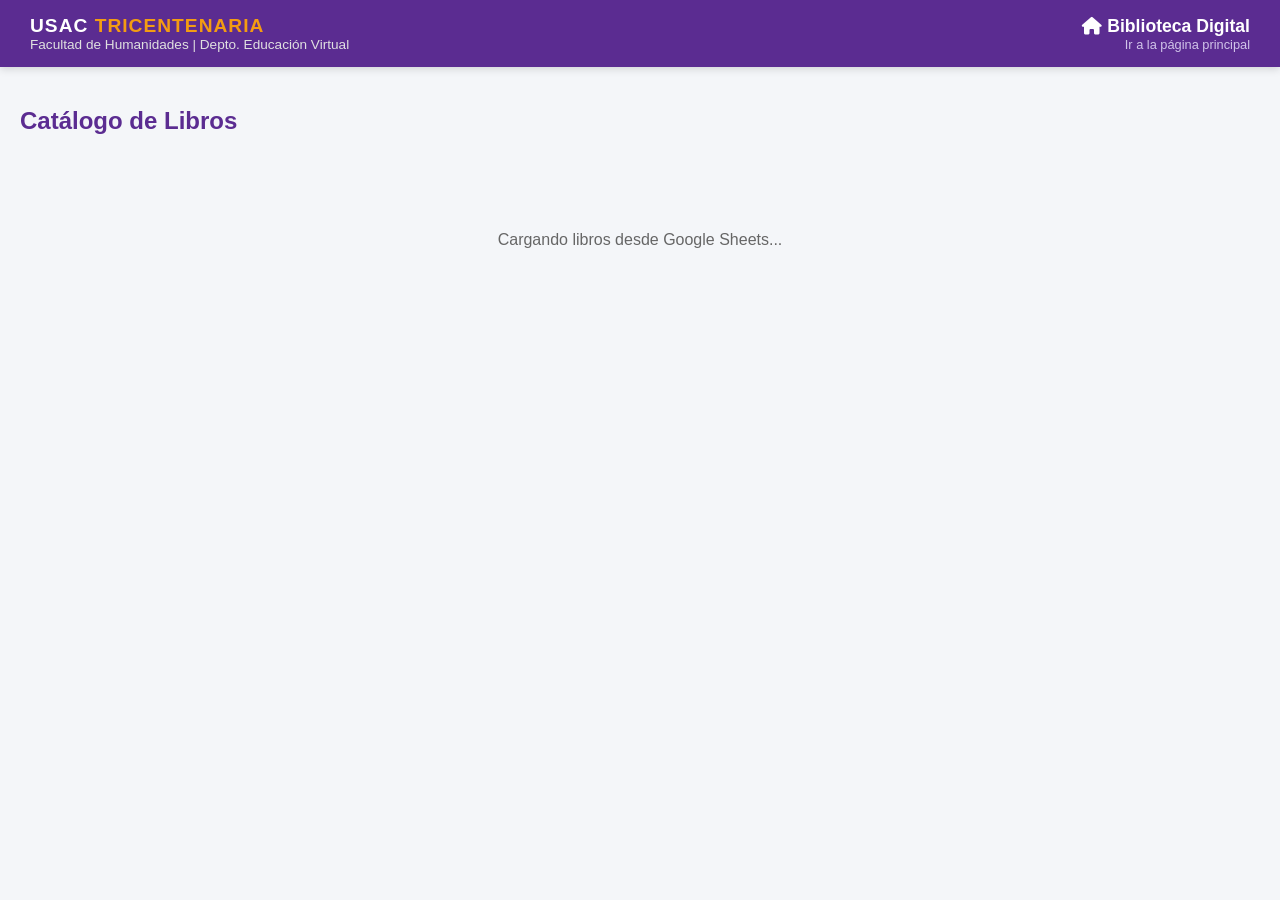
==== commit a4c5c626: "Update catalogo.html" ====
--- a/catalogo.html
+++ b/catalogo.html
@@ -12,7 +12,6 @@
       padding: 0;
     }
 
-    /* ESTILOS DEL ENCABEZADO Y BANNER SUPERIOR */
     .top-header {
       background-color: #5b2c91;
       color: #ffffff;
@@ -31,9 +30,7 @@
       transition: opacity 0.2s ease;
     }
 
-    .logo-area-link:hover {
-      opacity: 0.9;
-    }
+    .logo-area-link:hover { opacity: 0.9; }
 
     .usac-title {
       font-size: 1.2rem;
@@ -41,34 +38,12 @@
       letter-spacing: 1px;
     }
 
-    .usac-title span {
-      color: #f39c12;
-    }
-
-    .fahusac-title {
-      font-size: 0.85rem;
-      color: #e0e0e0;
-    }
-
-    .header-right {
-      text-align: right;
-    }
-
-    .header-right h2 {
-      margin: 0;
-      font-size: 1.1rem;
-    }
-
-    .header-right h2 a {
-      color: #ffffff;
-      text-decoration: none;
-    }
-
-    .header-right p {
-      margin: 0;
-      font-size: 0.8rem;
-      color: #d1c4e9;
-    }
+    .usac-title span { color: #f39c12; }
+    .fahusac-title { font-size: 0.85rem; color: #e0e0e0; }
+    .header-right { text-align: right; }
+    .header-right h2 { margin: 0; font-size: 1.1rem; }
+    .header-right h2 a { color: #ffffff; text-decoration: none; }
+    .header-right p { margin: 0; font-size: 0.8rem; color: #d1c4e9; }
 
     .main-container {
       padding: 20px;
@@ -83,14 +58,12 @@
       margin-bottom: 20px;
     }
 
-    /* GRID DE 5 COLUMNAS X 10 FILAS (50 LIBROS) */
     .grid-5x10 {
       display: grid;
       grid-template-columns: repeat(5, 1fr);
       gap: 20px;
     }
 
-    /* TARJETA DE LIBRO */
     .card-libro {
       background: #ffffff;
       border-radius: 12px;
@@ -102,16 +75,9 @@
       transition: transform 0.2s ease;
     }
 
-    .card-libro:hover {
-      transform: translateY(-5px);
-    }
-
-    .portada-placeholder {
-      background-color: #e0e0e0;
-      height: 180px;
-      position: relative;
-    }
-
+    .card-libro:hover { transform: translateY(-5px); }
+    .portada-placeholder { background-color: #e0e0e0; height: 180px; position: relative; }
+    
     .badge-pdf {
       position: absolute;
       bottom: 10px;
@@ -124,10 +90,7 @@
       border-radius: 4px;
     }
 
-    .info-libro {
-      padding: 15px;
-      text-align: center;
-    }
+    .info-libro { padding: 15px; text-align: center; }
 
     .titulo-libro {
       font-size: 1rem;
@@ -158,7 +121,6 @@
       text-decoration: none;
     }
 
-    /* ESTILOS DE PAGINACIÓN */
     .paginacion-container {
       display: flex;
       justify-content: center;
@@ -194,7 +156,6 @@
 </head>
 <body>
 
-  <!-- ENCABEZADO SUPERIOR / BANNER MENÚ (REDIRECCIONA A INDEX.HTML) -->
   <header class="top-header">
     <a href="index.html" class="logo-area-link" title="Volver al inicio">
       <div class="usac-title">USAC <span>TRICENTENARIA</span></div>
@@ -211,20 +172,28 @@
       <h2 style="color: #5b2c91;" id="lbl-pagina">Catálogo de Libros</h2>
     </div>
 
-    <!-- CONTENEDOR GRID 5X10 -->
-    <div id="contenedor-libros" class="grid-5x10"></div>
-
-    <!-- BARRA DE PAGINACIÓN (UBICADA CORRECTAMENTE EN EL HTML) -->
+    <!-- Contenedor con mensaje inicial de carga -->
+    <div id="contenedor-libros" class="grid-5x10">
+      <p style="grid-column: 1/-1; text-align: center; color: #666; padding: 40px;">Cargando libros desde Google Sheets...</p>
+    </div>
+
     <div id="paginacion-bottom" class="paginacion-container"></div>
   </main>
 
-  <!-- ARCHIVOS JAVASCRIPT EXTERNOS -->
   <script src="cursos.js"></script>
   <script src="paginacion.js"></script>
-<!-- LÓGICA DE RENDERIZADO CORREGIDA -->
   <script>
-    document.addEventListener('DOMContentLoaded', () => {
-      // 1. Obtener el número de página de la URL (?pagina=1 por defecto)
+    // Espera inteligente a que la API de Google Sheets descargue los datos
+    window.addEventListener('DOMContentLoaded', () => {
+      const verificarCarga = setInterval(() => {
+        if (typeof BASE_CURSOS !== 'undefined' && Array.isArray(BASE_CURSOS) && BASE_CURSOS.length > 0) {
+          clearInterval(verificarCarga);
+          ejecutarCatalogoPaginado();
+        }
+      }, 100);
+    });
+
+    function ejecutarCatalogoPaginado() {
       const params = new URLSearchParams(window.location.search);
       const paginaActual = parseInt(params.get('pagina')) || 1;
       
@@ -233,17 +202,6 @@
         lblPagina.textContent = `Catálogo Completo - Página ${paginaActual}`;
       }
 
-      // 2. Validar que la base de datos de cursos.js exista
-      if (typeof BASE_CURSOS === 'undefined' || !Array.isArray(BASE_CURSOS)) {
-        console.error('Error: BASE_CURSOS no está cargada. Asegúrate de que cursos.js esté en la misma carpeta.');
-        const contenedor = document.getElementById('contenedor-libros');
-        if (contenedor) {
-          contenedor.innerHTML = '<p style="grid-column: 1/-1; text-align: center; color: red;">Error: No se pudieron cargar los libros desde cursos.js</p>';
-        }
-        return;
-      }
-
-      // 3. Calcular la porción de libros a mostrar (ej. 50 libros por página)
       const limitePorPagina = 50;
       const inicio = (paginaActual - 1) * limitePorPagina;
       const fin = inicio + limitePorPagina;
@@ -259,29 +217,30 @@
         return;
       }
 
-      // 4. Generar las tarjetas idénticas a la portada principal
       librosPagina.forEach(libro => {
         const card = document.createElement('div');
         card.className = 'card-libro';
 
-        const titulo = libro.nombre || libro.titulo || 'Sin título';
+        const titulo = libro.nombreLibro || libro.nombre || libro.titulo || 'Sin título';
         const autor = libro.autor || 'Cátedra Académica';
         const codigo = libro.id || libro.codigo || 'LIBRO';
         const formato = libro.modalidad || libro.formato || 'PDF';
         const enlace = libro.link || libro.enlace || '#';
 
-        // Verificar si existe imagen de portada, de lo contrario mostrar fondo morado con el código
-        const htmlPortada = libro.portada 
-          ? `<img src="${libro.portada}" alt="${titulo}" style="width: 100%; height: 180px; object-fit: contain; background: #f1f3f5; display: block;" onerror="this.style.display='none'; this.nextElementSibling.style.display='flex';">
-             <div style="display: none; height: 180px; background: #5b2c91; color: #fff; align-items: center; justify-content: center; font-size: 1.1rem; font-weight: bold;">
-               ${codigo}
-             </div>`
-          : `<div style="display: flex; height: 180px; background: #5b2c91; color: #fff; align-items: center; justify-content: center; font-size: 1.1rem; font-weight: bold;">
-               ${codigo}
-             </div>`;
+        let imgSrc = libro.portada || '';
+        if (imgSrc.includes('drive.google.com')) {
+          const matchId = imgSrc.match(/[-\w]{25,}/);
+          if (matchId) {
+            imgSrc = `https://lh3.googleusercontent.com/d/${matchId[0]}`;
+          }
+        }
+
+        const htmlPortada = imgSrc 
+          ? `<img src="${imgSrc}" alt="${titulo}" style="width: 100%; height: 180px; object-fit: cover; display: block;" onerror="this.style.display='none';">`
+          : `<div style="display: flex; height: 180px; background: #5b2c91; color: #fff; align-items: center; justify-content: center; font-size: 1.1rem; font-weight: bold;">${codigo}</div>`;
 
         card.innerHTML = `
-          <div class="portada-placeholder" style="position: relative; height: 180px; overflow: hidden; background: #f1f3f5;">
+          <div class="portada-wrapper" style="position: relative; height: 180px; overflow: hidden; background: #f1f3f5;">
             ${htmlPortada}
             <span class="badge-pdf" style="z-index: 2; position: absolute; bottom: 10px; right: 10px; background: rgba(0,0,0,0.75); color: #fff; padding: 3px 8px; font-size: 0.75rem; border-radius: 4px;">
               ${formato.toUpperCase()}
@@ -300,30 +259,10 @@
         contenedor.appendChild(card);
       });
 
-      // 5. Generar la barra de paginación automáticamente
-      const totalPaginas = Math.ceil(BASE_CURSOS.length / limitePorPagina);
-      const paginacionContainer = document.getElementById('paginacion-bottom');
-
-      if (paginacionContainer && totalPaginas > 1) {
-        paginacionContainer.innerHTML = '';
-
-        for (let i = 1; i <= totalPaginas; i++) {
-          const enlace = document.createElement('a');
-          enlace.textContent = i;
-          enlace.href = `catalogo.html?pagina=${i}`;
-          enlace.className = `btn-pagina ${i === paginaActual ? 'activo' : ''}`;
-          paginacionContainer.appendChild(enlace);
-        }
-
-        if (paginaActual < totalPaginas) {
-          const btnSig = document.createElement('a');
-          btnSig.textContent = 'Página siguiente »';
-          btnSig.href = `catalogo.html?pagina=${paginaActual + 1}`;
-          btnSig.className = 'btn-siguiente';
-          paginacionContainer.appendChild(btnSig);
-        }
+      if (typeof renderizarPaginacion === 'function') {
+        renderizarPaginacion(BASE_CURSOS.length, paginaActual, 'paginacion-bottom', 'catalogo.html', false);
       }
-    });
+    }
   </script>
 </body>
 </html>
